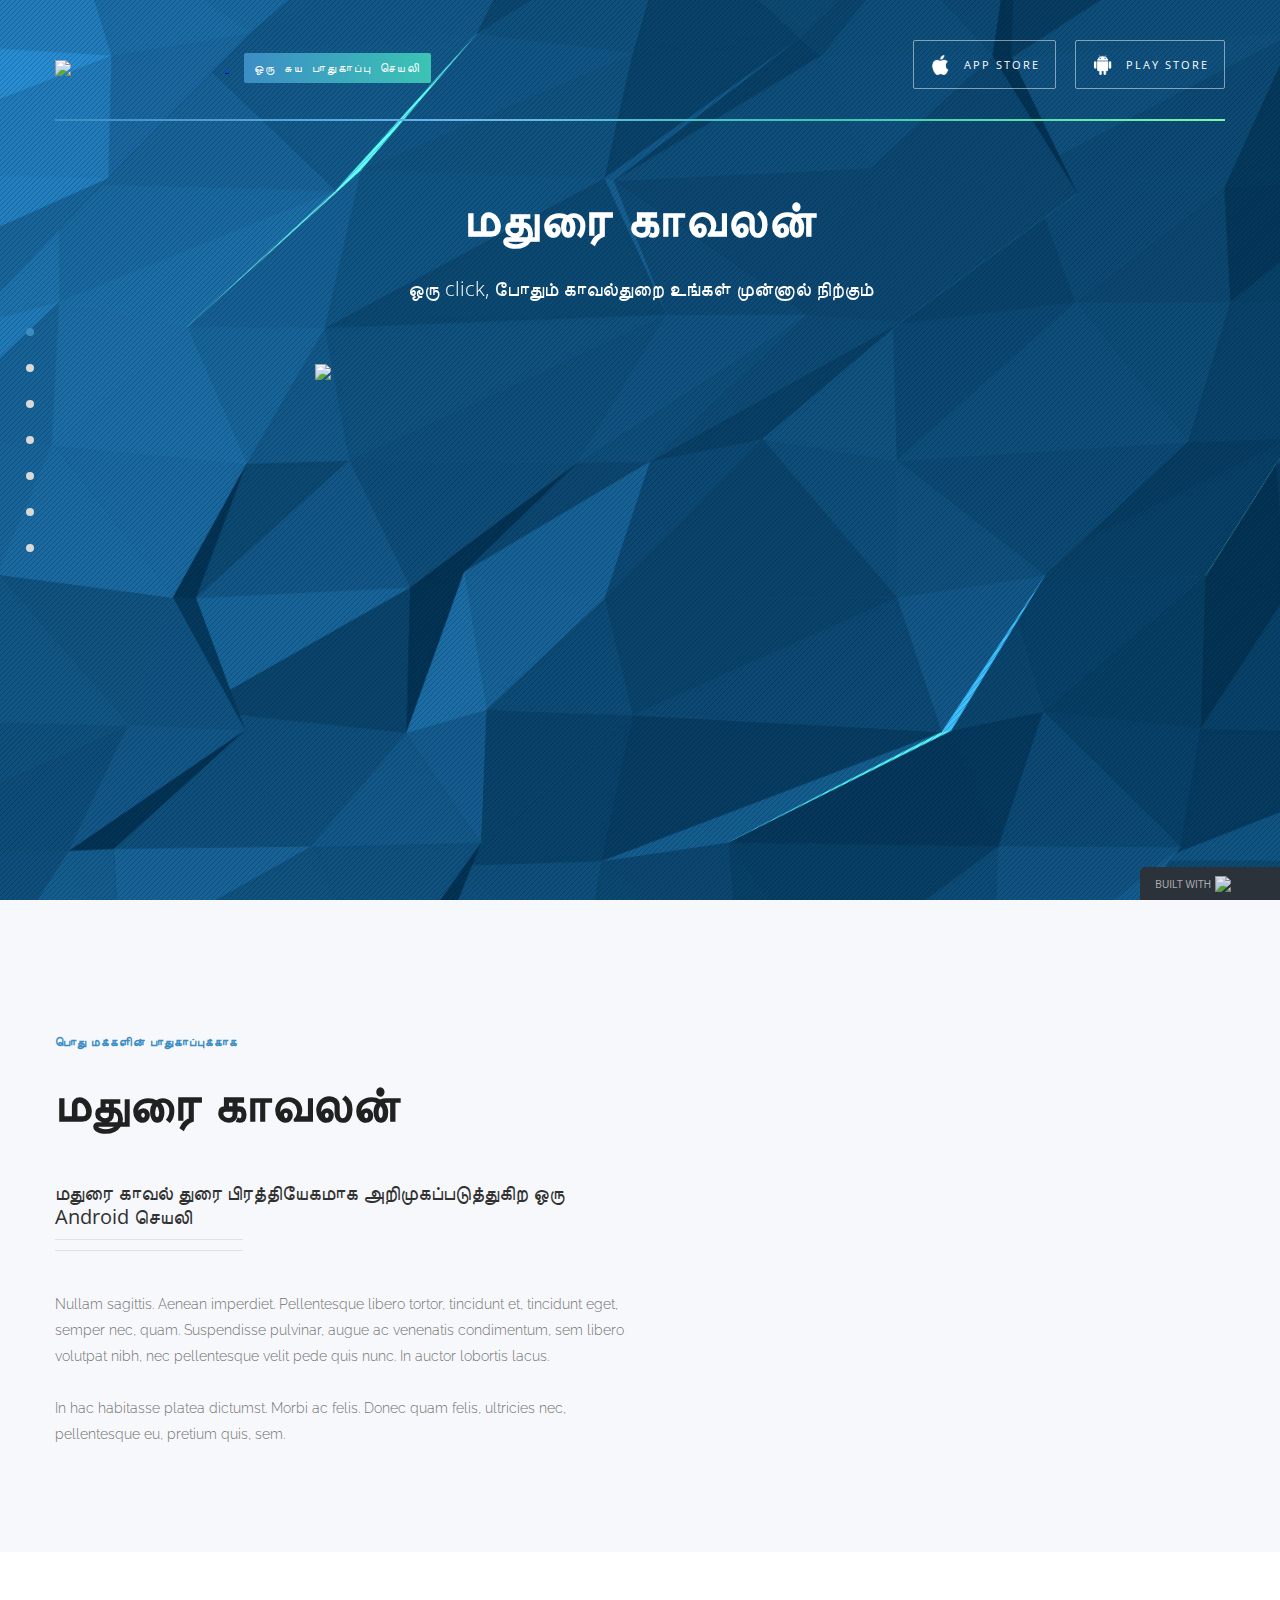
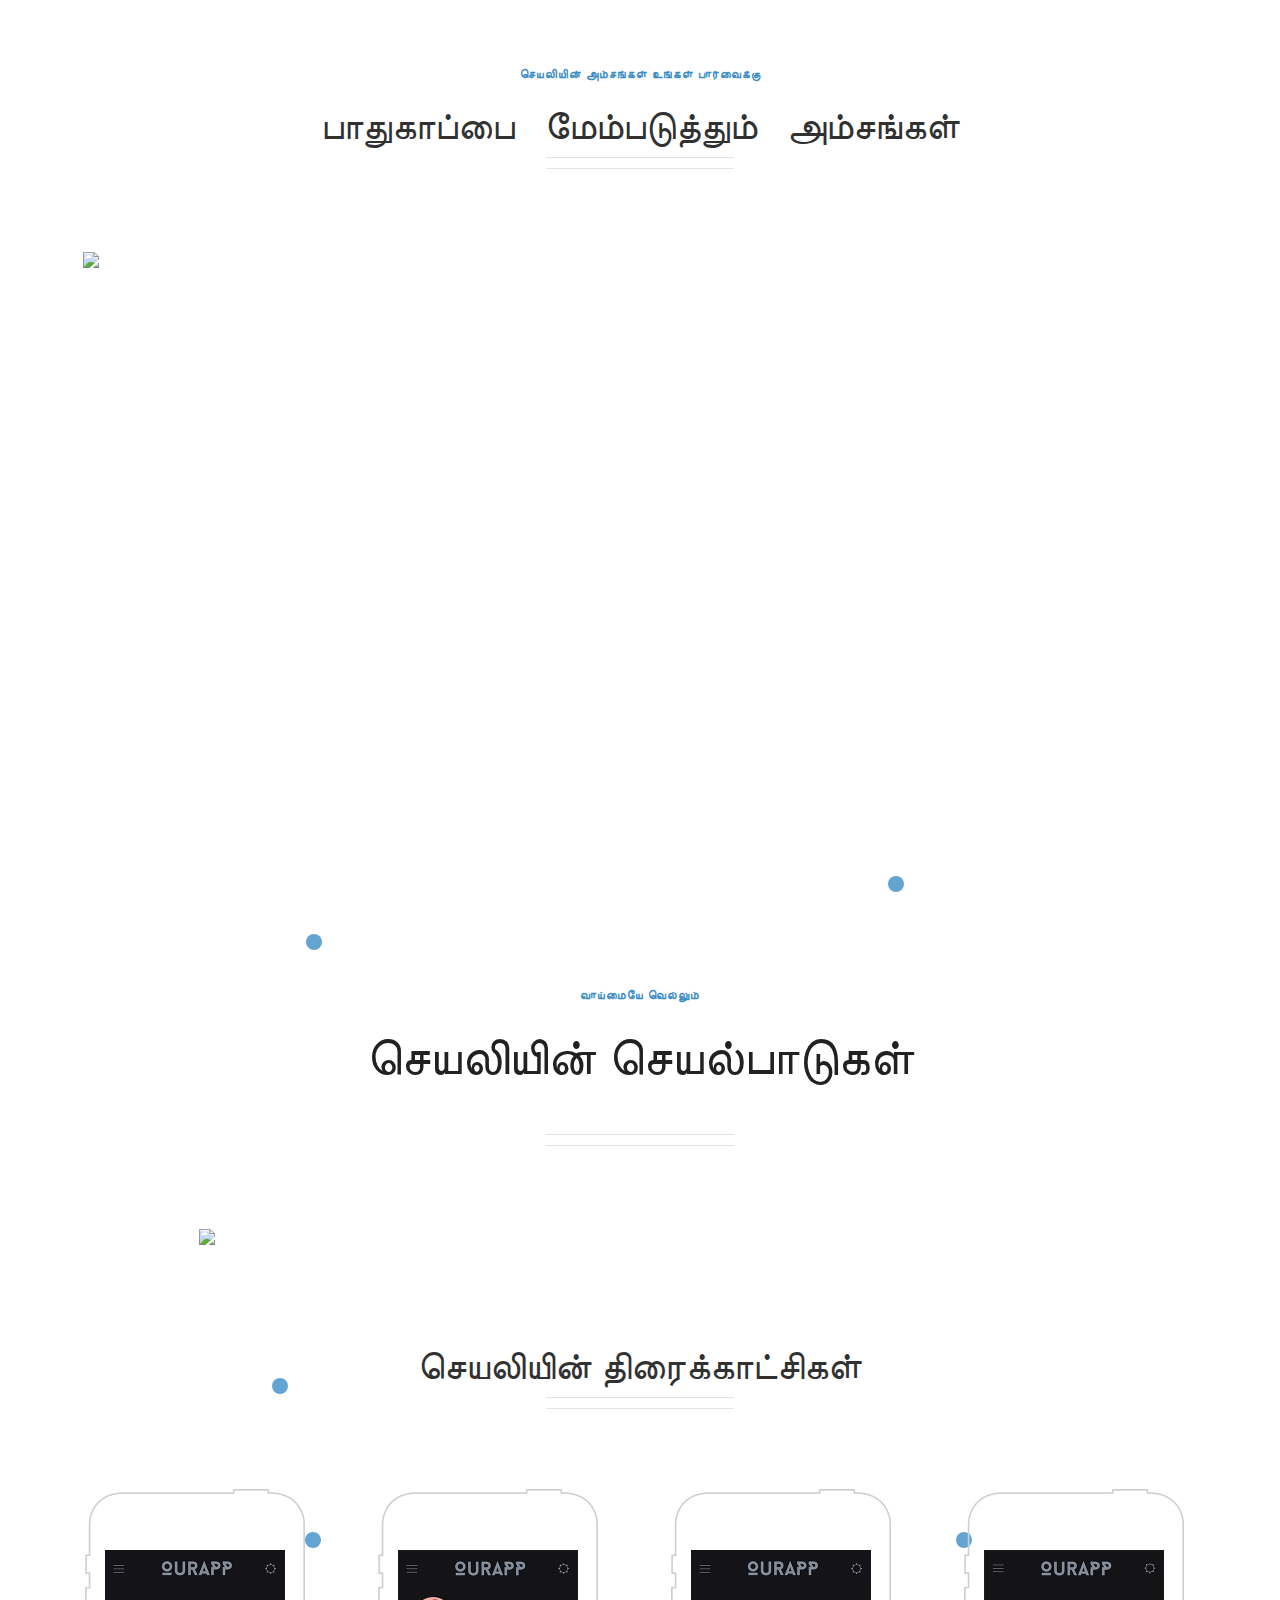
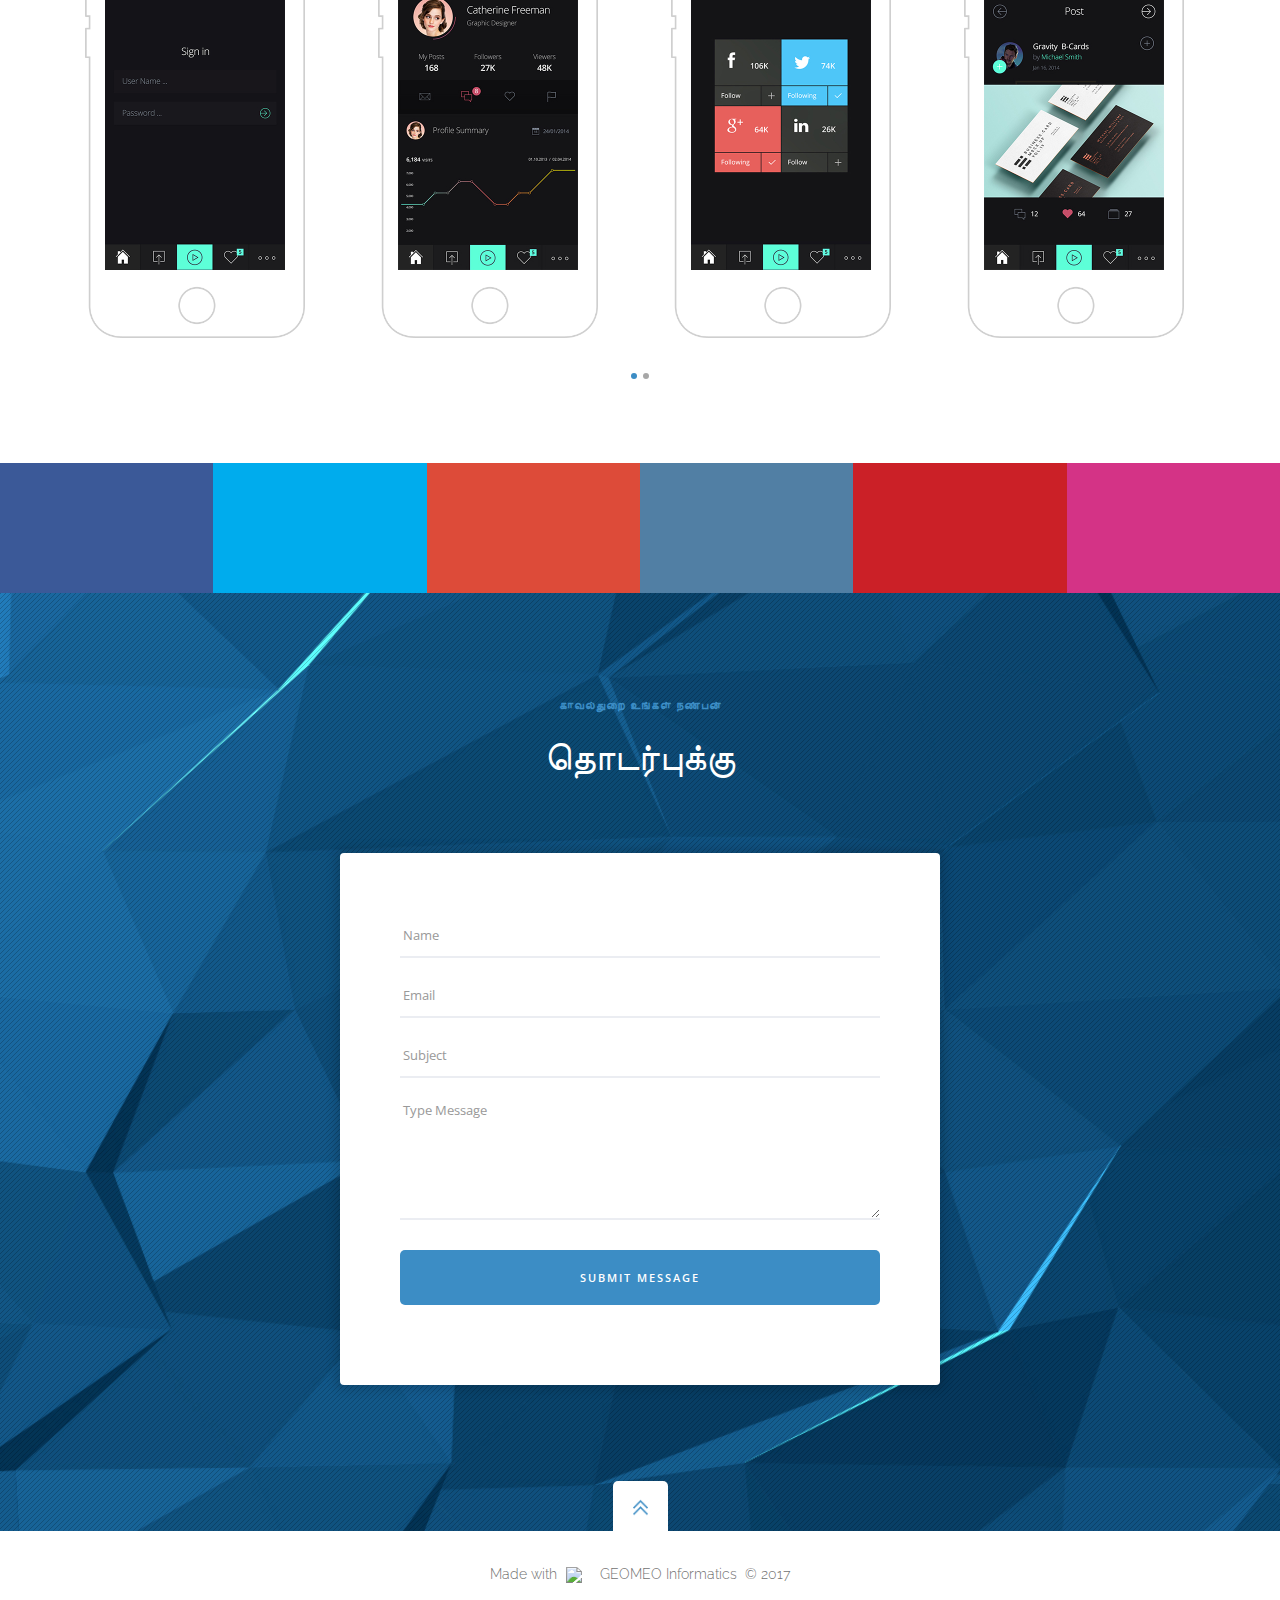
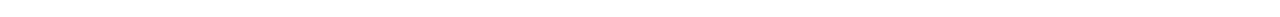
==== ourapp-template.webflow.io/index.html @ 76084840 "first commit from madurai kavalan" ====
<!DOCTYPE html><!-- This site was created in Webflow. http://www.webflow.com--><!-- Last Published: Sun Sep 11 2016 12:50:56 GMT+0000 (UTC) -->
<html data-wf-domain="ourapp-template.webflow.io" data-wf-page="5432b1b70282e4a60a036922" data-wf-site="5432b1b70282e4a60a036921">
   <!-- Mirrored from ourapp-template.webflow.io/ by HTTrack Website Copier/3.x [XR&CO'2014], Thu, 30 Nov 2017 06:37:43 GMT -->
   <head>
      <meta charset="utf-8">
      <title>Madurai Kavalan</title>
      <meta content="A revolutionary application which tracks user’s location and sends the details to control room of police department in any case of mis-happenings. This application allows to make SOS calls, file e-complaint, update traffic status and any mis-happenings around their environment." name="description">
      <meta content="width=device-width, initial-scale=1" name="viewport">
      <meta content="Webflow" name="generator">
      <link href="../daks2k3a4ib2z.cloudfront.net/5432b1b70282e4a60a036921/css/ourapp-template.webflow.650db567e.css" rel="stylesheet" type="text/css">
      <script src="../ajax.googleapis.com/ajax/libs/webfont/1.4.7/webfont.js"></script><script type="text/javascript">WebFont.load({
         google: {
           families: ["Open Sans:300,300italic,400,400italic,600,600italic,700,700italic,800,800italic","Lekton:regular,italic,700","Raleway:100,200,300,regular,500,600,700,800,900","Just Another Hand:regular"]
         }
         });
      </script><script src="../daks2k3a4ib2z.cloudfront.net/0globals/modernizr-2.7.1.js" type="text/javascript"></script>
      <link href="../daks2k3a4ib2z.cloudfront.net/5432b1b70282e4a60a036921/5434600b7f1a6b4d7613e5f1_fav.png" rel="shortcut icon" type="image/x-icon">
      <link href="../daks2k3a4ib2z.cloudfront.net/5432b1b70282e4a60a036921/54346012f80673470f2b62bd_ico-phone.png" rel="apple-touch-icon">
      <script type="text/javascript">var _gaq = _gaq || [];
         _gaq.push(['_setAccount', 'UA-53838527-12'], ['_trackPageview']);
         (function() {
           var ga = document.createElement('script');
           ga.src = ('https:' == document.location.protocol ? 'https://ssl' : 'http://www') + '.google-analytics.com/ga.js';
           var s = document.getElementsByTagName('script')[0]; s.parentNode.insertBefore(ga, s);
         })();
      </script>
      <style type="text/css">
         @media screen and (min-width: 1200px) {
         .w-container {
         max-width: 1170px;
         }
         }
      </style>
      <style>
         .w-slider-nav-invert>div.w-active {
         background-color: #3c8dc5; !important
         }
      </style>
   </head>
   <body>
      <div class="loading">
         <div class="loading-gif">
            <img class="gif" src="../uploads.webflow.com/5432b1b70282e4a60a036921/544683e4e62142a84d264028_loader.gif" width="60">
            <img data-ix="from-bottom-load" sizes="100vw" src="../uploads.webflow.com/5432b1b70282e4a60a036921/54406b2552e2fb242e4e641f_logo-3.png" srcset="http://uploads.webflow.com/5432b1b70282e4a60a036921/54406b2552e2fb242e4e641f_logo-3-p-500x120.png 500w, http://uploads.webflow.com/5432b1b70282e4a60a036921/54406b2552e2fb242e4e641f_logo-3.png 742w" width="150">
         </div>
      </div>
      <div class="navbar-mobile w-hidden-main w-nav" data-animation="default" data-collapse="medium" data-contain="1" data-duration="400">
         <div class="w-container">
            <a class="brand-logo w-nav-brand" href="#">
            <img sizes="(max-width: 479px) 95vw, (max-width: 991px) 140px, 100vw" src="../uploads.webflow.com/5432b1b70282e4a60a036921/54406b2552e2fb242e4e641f_logo-3.png" srcset="http://uploads.webflow.com/5432b1b70282e4a60a036921/54406b2552e2fb242e4e641f_logo-3-p-500x120.png 500w, http://uploads.webflow.com/5432b1b70282e4a60a036921/54406b2552e2fb242e4e641f_logo-3.png 742w" width="140">
            </a>
            <nav class="nav-menu w-nav-menu" role="navigation">
               <a class="nav-link w-nav-link" href="#home">Home</a>
               <a class="nav-link w-nav-link" href="#features">Features</a>
               <a class="nav-link w-nav-link" href="#about">About</a>
               <a class="nav-link w-nav-link" href="#service">Services</a>
               <a class="nav-link w-nav-link" href="#screenshot">Screenshots</a>
               <a class="nav-link w-nav-link" href="#contact">Contact</a>
            </nav>
            <div class="hamburger w-nav-button">
               <div class="w-icon-nav-menu">
               </div>
            </div>
         </div>
      </div>
      <header class="banner" id="home">
         <div class="top-wrapper w-hidden-medium w-hidden-small w-hidden-tiny">
            <div class="container-brand w-container w-hidden-medium w-hidden-small w-hidden-tiny">
               <div class="w-row">
                  <div class="w-col w-col-7 w-hidden-medium w-hidden-small w-hidden-tiny">
                     <a class="brand-logo w-inline-block" href="#">
                        <img sizes="(max-width: 991px) 100vw, 170px" src="../uploads.webflow.com/5432b1b70282e4a60a036921/54340478f80673470f2b5a8d_logo.png" srcset="http://uploads.webflow.com/5432b1b70282e4a60a036921/54340478f80673470f2b5a8d_logo-p-500x120.png 500w, http://uploads.webflow.com/5432b1b70282e4a60a036921/54340478f80673470f2b5a8d_logo.png 742w" width="170">
                        <div class="logo-subtex">ஒரு சுய பாதுகாப்பு செயலி</div>
                     </a>
                  </div>
                  <div class="col-left w-col w-col-5">
                     <a class="btn-ico w-inline-block" href="#">
                        <div class="btn-img"><img src="../uploads.webflow.com/5432b1b70282e4a60a036921/5432c2740282e4a60a036aef_ico1.png" width="23">
                        </div>
                        <div class="btn-text">App store</div>
                     </a>
                     <a class="btn-ico w-inline-block" href="#">
                        <div class="btn-img"><img src="../uploads.webflow.com/5432b1b70282e4a60a036921/5432c34b50bc361265fc3bf9_ico2.png" width="23">
                        </div>
                        <div class="btn-text">play store
                        </div>
                     </a>
                  </div>
               </div>
               <div class="gradient-divider"></div>
            </div>
         </div>
         <div class="banner-container w-container" data-ix="fade-on-scroll">
            <div class="text-wrapper">
               <h1 class="bann white" data-ix="from-left-on-load"><strong>மதுரை காவலன்</strong></h1>
               <h4 class="white" data-ix="from-left-on-load">ஒரு click, போதும் காவல்துறை உங்கள் முன்னால் நிற்கும்</h4>
               <br>
            </div>
            <div class="iphone-ipad" data-ix="up-down"><img sizes="(max-width: 479px) 300px, (max-width: 767px) 500px, (max-width: 991px) 550px, 650px" src="../uploads.webflow.com/5432b1b70282e4a60a036921/5447bebfc16f2af2595d22ff_slider-phone.png" srcset="http://uploads.webflow.com/5432b1b70282e4a60a036921/5447bebfc16f2af2595d22ff_slider-phone-p-500x318.png 500w, http://uploads.webflow.com/5432b1b70282e4a60a036921/5447bebfc16f2af2595d22ff_slider-phone-p-800x508.png 800w, http://uploads.webflow.com/5432b1b70282e4a60a036921/5447bebfc16f2af2595d22ff_slider-phone-p-1080x686.png 1080w, http://uploads.webflow.com/5432b1b70282e4a60a036921/5447bebfc16f2af2595d22ff_slider-phone.png 1300w" width="650"></div>
         </div>

         <nav class="dots-wrapper w-hidden-medium w-hidden-small w-hidden-tiny">
            <div class="w-clearfix" data-ix="show-navigation-text">
               <a class="dots w-inline-block" href="#home"></a>
               <div class="nav-text" data-ix="move-right-on-load">Home</div>
            </div>
            <div class="w-clearfix" data-ix="show-navigation-text">
               <a class="dots w-inline-block" href="#about"></a>
               <div class="nav-text" data-ix="move-right-on-load">About</div>
            </div>
            <div class="w-clearfix" data-ix="show-navigation-text">
               <a class="dots w-inline-block" href="#features"></a>
               <div class="nav-text" data-ix="move-right-on-load">Features</div>
            </div>
            <div class="w-clearfix" data-ix="show-navigation-text">
               <a class="dots w-inline-block" href="#describe"></a>
               <div class="nav-text" data-ix="move-right-on-load">Describe</div>
            </div>
            <div class="w-clearfix" data-ix="show-navigation-text">
               <a class="dots w-inline-block" href="#service"></a>
               <div class="nav-text" data-ix="move-right-on-load">Services</div>
            </div>
            <div class="w-clearfix" data-ix="show-navigation-text">
               <a class="dots w-inline-block" href="#screenshot"></a>
               <div class="nav-text" data-ix="move-right-on-load">Screenshots</div>
            </div>
            <div class="w-clearfix" data-ix="show-navigation-text">
               <a class="dots w-inline-block" href="#contact"></a>
               <div class="nav-text" data-ix="move-right-on-load">Contact</div>
            </div>
         </nav>
      </header>
      <!-- <section class="logo-section">
         <div class="center w-container"><a class="logo-client w-inline-block" href="#"><img src="../uploads.webflow.com/5432b1b70282e4a60a036921/5432d87750bc361265fc3e19_apps.png"></a><a class="logo-client w-inline-block" href="#"><img src="../uploads.webflow.com/5432b1b70282e4a60a036921/5432d9080282e4a60a036cc9_barq.png"></a><a class="logo-client w-inline-block" href="#"><img src="../uploads.webflow.com/5432b1b70282e4a60a036921/5432d80d50bc361265fc3e12_tex.png"></a><a class="logo-client w-inline-block" href="#"><img src="../uploads.webflow.com/5432b1b70282e4a60a036921/5432d92250bc361265fc3e27_smack.png"></a><a class="logo-client w-inline-block" href="#"><img src="../uploads.webflow.com/5432b1b70282e4a60a036921/5432d95e50bc361265fc3e2a_buddy.png"></a></div>
      </section> -->
      <div class="about-section" id="about">
         <div class="w-container">
            <div class="w-row">
               <div class="col-space w-col w-col-6 w-col-stack">
                  <h4 class="small-tittle">பொது மக்களின் பாதுகாப்புக்காக</h4>
                  <h1>
                     <strong>மதுரை காவலன்</strong>
                  </h1>
                  <h4>மதுரை காவல் துரை பிரத்தியேகமாக அறிமுகப்படுத்துகிற ஒரு Android செயலி</h4>
                  <div class="divider-darker divider-left gray-divider"></div>
                  <div class="divider-darker divider-left gray-divider"></div>
                  <p class="p-describe">Nullam sagittis. Aenean imperdiet. Pellentesque libero tortor, tincidunt et, tincidunt eget,
                    semper nec, quam. Suspendisse pulvinar, augue ac venenatis condimentum, sem libero volutpat nibh, nec pellentesque
                    velit pede quis nunc. In auctor lobortis lacus.<br><br>In hac habitasse platea dictumst. Morbi ac felis. Donec quam felis,
                     ultricies nec, pellentesque eu, pretium quis, sem.
                  </p>
               </div>
               <figure class="col-about w-col w-col-6 w-col-stack">
                  <div data-ix="from-left-iphone"><img sizes="(max-width: 479px) 95vw, 450px" src="../uploads.webflow.com/5432b1b70282e4a60a036921/5445a9ea7fa3dfa65588c23b_iphone-right.png" srcset="http://uploads.webflow.com/5432b1b70282e4a60a036921/5445a9ea7fa3dfa65588c23b_iphone-right-p-500x679.png 500w, http://uploads.webflow.com/5432b1b70282e4a60a036921/5445a9ea7fa3dfa65588c23b_iphone-right-p-800x1086.png 800w, http://uploads.webflow.com/5432b1b70282e4a60a036921/5445a9ea7fa3dfa65588c23b_iphone-right-p-1080x1466.png 1080w, http://uploads.webflow.com/5432b1b70282e4a60a036921/5445a9ea7fa3dfa65588c23b_iphone-right.png 1105w" width="450"></div>
               </figure>
            </div>
         </div>
      </div>
      <section class="features-section" id="features">
         <div class="w-container">
            <div class="tittle-wrapper">
               <h4 class="small-tittle">செயலியின் அம்சங்கள் உங்கள் பார்வைக்கு</h4>
               <h2>பாதுகாப்பை &nbsp; மேம்படுத்தும் &nbsp; அம்சங்கள்</h2>
               <div class="gray-divider"></div>
               <div class="gray-divider"></div>
            </div>
            <div class="row w-row">
               <div class="center-column w-col w-col-4 w-col-stack"><img sizes="(max-width: 479px) 93vw, (max-width: 991px) 320px, 299.984375px" src="../uploads.webflow.com/5432b1b70282e4a60a036921/5434051b4ec0fc480f5a98f9_phone.png" srcset="http://uploads.webflow.com/5432b1b70282e4a60a036921/5434051b4ec0fc480f5a98f9_phone-p-500x918.png 500w, http://uploads.webflow.com/5432b1b70282e4a60a036921/5434051b4ec0fc480f5a98f9_phone-p-800x1469.png 800w, http://uploads.webflow.com/5432b1b70282e4a60a036921/5434051b4ec0fc480f5a98f9_phone-p-1080x1983.png 1080w, http://uploads.webflow.com/5432b1b70282e4a60a036921/5434051b4ec0fc480f5a98f9_phone.png 1457w" width="320"></div>
               <div class="left-column w-col w-col-4 w-col-stack">
                  <article class="features-wrapper w-clearfix" data-ix="from-left">
                     <div class="features-ico"><img src="../uploads.webflow.com/5432b1b70282e4a60a036921/5446e385f3712f7954f33445_ico4.png" width="22"></div>
                     <div class="features-text">
                        <h5>பூட்டிய வீடு கண்காணிப்பு</h5>
                     </div>
                     <p class="p-serv">Duis arcu tortor, suscipit eget, imperdiet nec, impe.</p>
                  </article>
                  <article class="features-wrapper w-clearfix" data-ix="from-left">
                     <div class="features-ico"><img src="../uploads.webflow.com/5432b1b70282e4a60a036921/5446e293c16f2af2595d108d_ico1.png" width="22"></div>
                     <div class="features-text">
                        <h5>அவசர அழைப்பு</h5>
                     </div>
                     <p class="p-serv">Vivamus in erat ut urna cursus estibulum. Nunc inter.</p>
                  </article>
                  <article class="features-wrapper w-clearfix" data-ix="from-left">
                     <div class="features-ico"><img src="../uploads.webflow.com/5432b1b70282e4a60a036921/5446e30ff50742f359ad1794_ico2.png" width="22"></div>
                     <div class="features-text">
                        <h5>போக்குவரத்து குறிப்புகள்</h5>
                     </div>
                     <p class="p-serv">Praesent ut ligula non mi varius sagittis, a quam.</p>
                  </article>
                  <article class="features-wrapper w-clearfix" data-ix="from-left">
                     <div class="features-ico"><img src="../uploads.webflow.com/5432b1b70282e4a60a036921/5446e3bfc16f2af2595d1096_ico5.png" width="22"></div>
                     <div class="features-text">
                        <h5>முக்கிய நிகழ்வுகளின் குறிப்பு</h5>
                     </div>
                     <p class="p-serv">Lorem ipsum dolor sit amet, consectetur adipiscing.</p>
                  </article>
               </div>
               <div class="right-column w-col w-col-4 w-col-stack">
                  <article class="features-wrapper w-clearfix" data-ix="from-right">
                     <div class="features-ico"><img src="../uploads.webflow.com/5432b1b70282e4a60a036921/5446e33df50742f359ad1795_ico3.png" width="22"></div>
                     <div class="features-text">
                        <h5>புகார் பெட்டி</h5>
                     </div>
                     <p class="p-serv">Integer tincidunt. In enim justo, rhoncus ut, imperdiet.</p>
                  </article>
                  <article class="features-wrapper w-clearfix" data-ix="from-right">
                     <div class="features-ico"><img src="../uploads.webflow.com/5432b1b70282e4a60a036921/5446e408f3712f7954f3344a_ico6.png" width="22"></div>
                     <div class="features-text">
                        <h5>காவல் நிலையங்களின் விவரம்</h5>
                     </div>
                     <p class="p-serv">Curabitur vestibulum aliquam leo. Aenean ut eros.</p>
                  </article>
                  <article class="features-wrapper w-clearfix" data-ix="from-right">
                     <div class="features-ico"><img src="../uploads.webflow.com/5432b1b70282e4a60a036921/5446e432c16f2af2595d109d_ico7.png" width="22"></div>
                     <div class="features-text">
                        <h5>காவல் அதிகாரியின் விவரம்</h5>
                     </div>
                     <p class="p-serv">Vonsectetuer hendrerit lacus. Fusce fermentum.</p>
                  </article>
                  <article class="features-wrapper w-clearfix" data-ix="from-right">
                     <div class="features-ico"><img src="../uploads.webflow.com/5432b1b70282e4a60a036921/5446e46ec16f2af2595d109e_ico8.png" width="22"></div>
                     <div class="features-text">
                        <h5>தொடர்பு படிவம்</h5>
                     </div>
                     <p class="p-serv">Donec quam felis, ultricies nec, pellentesque.</p>
                  </article>
               </div>
            </div>
         </div>
      </section>

      <section class="descbribe-section" id="describe">
         <div class="w-container">
            <div class="tittle-wrapper">
               <h4 class="small-tittle">வாய்மையே வெல்லும்</h4>
               <h1>செயலியின் செயல்பாடுகள்</h1>
               <div class="gray-divider"></div>
               <div class="gray-divider"></div>
            </div>
            <div class="describe-wapper">
               <div class="pulse-two pulse-wrapper w-hidden-small w-hidden-tiny" data-ix="show-describe-text">
                  <div class="describe-text" data-ix="0-on-load">side menu</div>
                  <div class="pulse-outer" data-ix="outer-pulser"></div>
                  <div class="pulse-inner"></div>
               </div>
               <div class="pulse-three pulse-wrapper w-hidden-small w-hidden-tiny" data-ix="show-describe-text">
                  <div class="describe-text" data-ix="0-on-load">Emergency call service</div>
                  <div class="pulse-outer" data-ix="outer-pulser"></div>
                  <div class="pulse-inner"></div>
               </div>
               <div class="pulse-four pulse-wrapper w-hidden-small w-hidden-tiny" data-ix="show-describe-text">
                  <div class="describe-text" data-ix="0-on-load">E-Compliant portal</div>
                  <div class="pulse-outer" data-ix="outer-pulser"></div>
                  <div class="pulse-inner"></div>
               </div>
               <div class="pulse-five pulse-wrapper w-hidden-small w-hidden-tiny" data-ix="show-describe-text">
                  <div class="describe-text" data-ix="0-on-load">road safety rules and tips</div>
                  <div class="pulse-outer" data-ix="outer-pulser"></div>
                  <div class="pulse-inner"></div>
               </div>
               <div class="pulse-one pulse-wrapper w-hidden-small w-hidden-tiny" data-ix="show-describe-text">
                  <div class="describe-text" data-ix="0-on-load">police station details</div>
                  <div class="pulse-outer" data-ix="outer-pulser"></div>
                  <div class="pulse-inner"></div>
               </div>
               <div class="play-video">
                  <a class="w-inline-block w-lightbox" href="#">
                     <img src="../uploads.webflow.com/5432b1b70282e4a60a036921/543427498c42174c76dcdf35_play-ico.png" width="70"><script class="w-json" type="application/json">{ "items": [{
                        "type": "video",
                        "thumbnailUrl": "https://i.embed.ly/1/image?url=http%3A%2F%2Fi.vimeocdn.com%2Fvideo%2F451822841_1280.jpg&key=866738f8f18b4394a18e371517a66ae0",
                        "width": 1280,
                        "height": 720,
                        "html": "<iframe class=\"embedly-embed\" src=\"https://cdn.embedly.com/widgets/media.html?src=https%3A%2F%2Fplayer.vimeo.com%2Fvideo%2F76680353%3Fautoplay%3D1&url=http%3A%2F%2Fvimeo.com%2F76680353&image=http%3A%2F%2Fi.vimeocdn.com%2Fvideo%2F451822841_1280.jpg&key=c4e54deccf4d4ec997a64902e9a30300&autoplay=1&type=text%2Fhtml&schema=vimeo\" width=\"1280\" height=\"720\" scrolling=\"no\" frameborder=\"0\" allowfullscreen></iframe>"
                        }] }
                     </script>
                  </a>
               </div>
               <img sizes="(max-width: 767px) 96vw, (max-width: 991px) 728px, 883px" src="../uploads.webflow.com/5432b1b70282e4a60a036921/543424b17f1a6b4d7613e321_ipad2.png" srcset="http://uploads.webflow.com/5432b1b70282e4a60a036921/543424b17f1a6b4d7613e321_ipad2-p-500x594.png 500w, http://uploads.webflow.com/5432b1b70282e4a60a036921/543424b17f1a6b4d7613e321_ipad2-p-800x951.png 800w, http://uploads.webflow.com/5432b1b70282e4a60a036921/543424b17f1a6b4d7613e321_ipad2-p-1080x1284.png 1080w, http://uploads.webflow.com/5432b1b70282e4a60a036921/543424b17f1a6b4d7613e321_ipad2-p-1600x1901.png 1600w, http://uploads.webflow.com/5432b1b70282e4a60a036921/543424b17f1a6b4d7613e321_ipad2.png 1766w" width="883">
            </div>
         </div>
      </section>
      <!-- <section class="service-section" id="service">
         <div class="serv-conatiner w-container">
            <div class="tittle-wrapper">
               <h1>Creativity for everyone.</h1>
            </div>
            <div class="row w-row">
               <div class="col-space column-services w-col w-col-4">
                  <div class="serv-wrapper" data-ix="from-bottom">
                     <div class="div-services"><img src="../uploads.webflow.com/5432b1b70282e4a60a036921/54332af7baeba6bc0c000d7e_iPhone%20in.gif" width="180"></div>
                     <div class="service-tittle">
                        <h4 data-ix="h-from-bottom">Cross-Browser</h4>
                        <p class="p-serv" data-ix="p-from-bottom">Lorem ipsum dolor sit amet, consectetur adipiscing elit. Suspendisse varius enim in eros elementum tristique.&nbsp;</p>
                     </div>
                  </div>
               </div>
               <div class="col-space column-services w-col w-col-4">
                  <div class="serv-wrapper" data-ix="from-bottom-2">
                     <div class="div-services"><img src="../uploads.webflow.com/5432b1b70282e4a60a036921/5436af5cac85f9230c2910d9_gift%20in.gif" width="180"></div>
                     <div class="service-tittle">
                        <h4 data-ix="h-from-bottom">Amazing Features</h4>
                        <p class="p-serv" data-ix="p-from-bottom">Lorem ipsum dolor sit amet, consectetur adipiscing elit. Suspendisse varius enim in eros elementum tristique.&nbsp;</p>
                     </div>
                  </div>
               </div>
               <div class="column-services w-col w-col-4">
                  <div class="serv-wrapper" data-ix="from-bottom-3">
                     <div class="div-services"><img src="../uploads.webflow.com/5432b1b70282e4a60a036921/5436af9c61e250240cd173f9_credit%20card%20in.gif" width="180"></div>
                     <div class="service-tittle">
                        <h4 data-ix="h-from-bottom">Easy Payment</h4>
                        <p class="p-serv" data-ix="p-from-bottom">Lorem ipsum dolor sit amet, consectetur adipiscing elit. Suspendisse varius enim in eros elementum tristique.&nbsp;</p>
                     </div>
                  </div>
               </div>
            </div>
            <div class="seperator-divider">
               <div class="gray-divider"></div>
               <div class="gray-divider"></div>
            </div>
            <div class="phone-wrapper" data-ix="from-bottom"><img sizes="(max-width: 767px) 100vw, (max-width: 991px) 728px, 940px" src="../uploads.webflow.com/5432b1b70282e4a60a036921/5436ccf1267f6c5d24dcf752_iall-1.png" srcset="http://uploads.webflow.com/5432b1b70282e4a60a036921/5436ccf1267f6c5d24dcf752_iall-1-p-500x341.png 500w, http://uploads.webflow.com/5432b1b70282e4a60a036921/5436ccf1267f6c5d24dcf752_iall-1-p-800x546.png 800w, http://uploads.webflow.com/5432b1b70282e4a60a036921/5436ccf1267f6c5d24dcf752_iall-1-p-1080x736.png 1080w, http://uploads.webflow.com/5432b1b70282e4a60a036921/5436ccf1267f6c5d24dcf752_iall-1-p-1600x1091.png 1600w, http://uploads.webflow.com/5432b1b70282e4a60a036921/5436ccf1267f6c5d24dcf752_iall-1.png 1958w" width="979"></div>

          </div>
      </section> -->
      <section class="screenshots-section" id="screenshot">
         <div class="w-container">
            <div class="tittle-wrapper">
               <h2>செயலியின் திரைக்காட்சிகள்</h2>
               <div class="gray-divider"></div>
               <div class="gray-divider"></div>
            </div>
            <div class="screen-carosuel">
               <div class="carousel-slider w-slider" data-animation="cross" data-autoplay="1" data-delay="4000" data-duration="500" data-infinite="1">
                  <div class="w-slider-mask">
                     <div class="w-slide">
                        <div class="screen-wrapper">
                           <div class="photo-wrapper">
                              <a class="w-inline-block w-lightbox" href="#">
                                 <img src="../uploads.webflow.com/5432b1b70282e4a60a036921/54381a80b554f2e70fc83c39_screen1.jpg" width="180"><script class="w-json" type="application/json">{ "group": "Screenshot", "items": [{
                                    "type": "image",
                                    "url": "https://daks2k3a4ib2z.cloudfront.net/5432b1b70282e4a60a036921/54381a80b554f2e70fc83c39_screen1.jpg",
                                    "width": 360,
                                    "height": 640
                                    }] }
                                 </script>
                              </a>
                           </div>
                           <img src="../uploads.webflow.com/5432b1b70282e4a60a036921/54381477b554f2e70fc83bd8_line.png" width="220">
                        </div>
                        <div class="screen-wrapper">
                           <div class="photo-wrapper">
                              <a class="w-inline-block w-lightbox" href="#">
                                 <img src="../uploads.webflow.com/5432b1b70282e4a60a036921/54381a8eb554f2e70fc83c3a_screen2.jpg" width="180"><script class="w-json" type="application/json">{ "group": "Screenshot", "items": [{
                                    "type": "image",
                                    "url": "https://daks2k3a4ib2z.cloudfront.net/5432b1b70282e4a60a036921/54381a8eb554f2e70fc83c3a_screen2.jpg",
                                    "width": 360,
                                    "height": 640
                                    }] }
                                 </script>
                              </a>
                           </div>
                           <img src="../uploads.webflow.com/5432b1b70282e4a60a036921/54381477b554f2e70fc83bd8_line.png" width="220">
                        </div>
                        <div class="screen-wrapper">
                           <div class="photo-wrapper">
                              <a class="w-inline-block w-lightbox" href="#">
                                 <img src="../uploads.webflow.com/5432b1b70282e4a60a036921/54382652d79784a5297e3f6b_screen3.jpg" width="180"><script class="w-json" type="application/json">{ "group": "Screenshot", "items": [{
                                    "type": "image",
                                    "url": "https://daks2k3a4ib2z.cloudfront.net/5432b1b70282e4a60a036921/54381aacb554f2e70fc83c3f_screen3.jpg",
                                    "width": 360,
                                    "height": 640
                                    }] }
                                 </script>
                              </a>
                           </div>
                           <img src="../uploads.webflow.com/5432b1b70282e4a60a036921/54381477b554f2e70fc83bd8_line.png" width="220">
                        </div>
                        <div class="screen-wrapper">
                           <div class="photo-wrapper">
                              <a class="w-inline-block w-lightbox" href="#">
                                 <img src="../uploads.webflow.com/5432b1b70282e4a60a036921/54381ab4a869fda429f69ebb_screem4.jpg" width="180"><script class="w-json" type="application/json">{ "group": "Screenshot", "items": [{
                                    "type": "image",
                                    "url": "https://daks2k3a4ib2z.cloudfront.net/5432b1b70282e4a60a036921/54381ab4a869fda429f69ebb_screem4.jpg",
                                    "width": 360,
                                    "height": 640
                                    }] }
                                 </script>
                              </a>
                           </div>
                           <img src="../uploads.webflow.com/5432b1b70282e4a60a036921/54381477b554f2e70fc83bd8_line.png" width="220">
                        </div>
                     </div>
                     <div class="w-slide">
                        <div class="screen-wrapper">
                           <div class="photo-wrapper">
                              <a class="w-inline-block w-lightbox" href="#">
                                 <img src="../uploads.webflow.com/5432b1b70282e4a60a036921/54381a8eb554f2e70fc83c3a_screen2.jpg" width="180"><script class="w-json" type="application/json">{ "group": "Screenshot", "items": [{
                                    "type": "image",
                                    "url": "https://daks2k3a4ib2z.cloudfront.net/5432b1b70282e4a60a036921/54381a8eb554f2e70fc83c3a_screen2.jpg",
                                    "width": 360,
                                    "height": 640
                                    }] }
                                 </script>
                              </a>
                           </div>
                           <img src="../uploads.webflow.com/5432b1b70282e4a60a036921/54381477b554f2e70fc83bd8_line.png" width="220">
                        </div>
                        <div class="screen-wrapper">
                           <div class="photo-wrapper">
                              <a class="w-inline-block w-lightbox" href="#">
                                 <img src="../uploads.webflow.com/5432b1b70282e4a60a036921/54382652d79784a5297e3f6b_screen3.jpg" width="180"><script class="w-json" type="application/json">{ "group": "Screenshot", "items": [{
                                    "type": "image",
                                    "url": "https://daks2k3a4ib2z.cloudfront.net/5432b1b70282e4a60a036921/5438162ab554f2e70fc83beb_provescreen.jpg",
                                    "width": 360,
                                    "height": 640
                                    }] }
                                 </script>
                              </a>
                           </div>
                           <img src="../uploads.webflow.com/5432b1b70282e4a60a036921/54381477b554f2e70fc83bd8_line.png" width="220">
                        </div>
                        <div class="screen-wrapper">
                           <div class="photo-wrapper">
                              <a class="w-inline-block w-lightbox" href="#">
                                 <img src="../uploads.webflow.com/5432b1b70282e4a60a036921/54381a80b554f2e70fc83c39_screen1.jpg" width="180"><script class="w-json" type="application/json">{ "group": "Screenshot", "items": [{
                                    "type": "image",
                                    "url": "https://daks2k3a4ib2z.cloudfront.net/5432b1b70282e4a60a036921/54381a80b554f2e70fc83c39_screen1.jpg",
                                    "width": 360,
                                    "height": 640
                                    }] }
                                 </script>
                              </a>
                           </div>
                           <img src="../uploads.webflow.com/5432b1b70282e4a60a036921/54381477b554f2e70fc83bd8_line.png" width="220">
                        </div>
                        <div class="screen-wrapper">
                           <div class="photo-wrapper">
                              <a class="w-inline-block w-lightbox" href="#">
                                 <img src="../uploads.webflow.com/5432b1b70282e4a60a036921/54381ab4a869fda429f69ebb_screem4.jpg" width="180"><script class="w-json" type="application/json">{ "group": "Screenshot", "items": [{
                                    "type": "image",
                                    "url": "https://daks2k3a4ib2z.cloudfront.net/5432b1b70282e4a60a036921/54381ab4a869fda429f69ebb_screem4.jpg",
                                    "width": 360,
                                    "height": 640
                                    }] }

                                 </script>
                              </a>
                           </div>
                           <img src="../uploads.webflow.com/5432b1b70282e4a60a036921/54381477b554f2e70fc83bd8_line.png" width="220">
                        </div>
                     </div>
                  </div>
                  <div class="hide w-slider-arrow-left">
                     <div class="w-icon-slider-left"></div>
                  </div>
                  <div class="hide w-slider-arrow-right">
                     <div class="w-icon-slider-right"></div>
                  </div>
                  <div class="dots-carousel w-round w-slider-nav w-slider-nav-invert"></div>
               </div>
            </div>
         </div>
      </section>
      <!-- <section class="subscribe-section">
         <div class="w-container">
            <div class="tittle-wrapper">
               <h2 class="white">Email&nbsp;Newsletters!</h2>
            </div>
            <div class="call-to-action">
               <div class="w-form">
                  <form data-name="Email Form" id="email-form" name="email-form">
                     <input class="email-field w-input" data-name="Email" id="Email" maxlength="256" name="Email" placeholder="Your Email" required="required" type="email"><input class="notify-btn w-button" data-wait="Please wait..." type="submit" value="Notify Me!">
                     <div class="spam-text"><em>No spam promise - only latest news and prices!</em></div>
                  </form>
                  <div class="sing-succ w-form-done">
                     <p class="p-suc s">Thank you! Your submission has been received!</p>
                  </div>
                  <div class="w-form-fail">
                     <p>Oops! Something went wrong while submitting the form :(</p>
                  </div>
               </div>
            </div>
         </div>
      </section> -->

      <!-- <section class="testimonials-section">
         <div class="w-container">
            <div class="tittle-wrapper">
               <div class="ico-cricle testimonials-ico"></div>
            </div>
            <div class="testi-slider">
               <div class="testimonials-caoursel w-slider" data-animation="slide" data-autoplay="1" data-delay="4000" data-duration="500" data-easing="ease-in-quad" data-infinite="1">
                  <div class="w-slider-mask">
                     <div class="w-slide">
                        <div class="w-row">
                           <div class="col-space w-col w-col-6">
                              <blockquote class="testi-wrapper">
                                 <p data-w-id="a6050dbc-526f-957e-c99a-06eb2b73ce84">Maecenas ullamcorper, dui et placerat feugiat, eros pede varius nisi, condimentum viverra felis nunc et lorem. Aliquam lobortis. Nullam cursus lacinia erat. Vestibulum facilisis, purus nec pulvinar iaculis, ligula mi congue nunc!</p>
                                 <div data-w-id="6066311e-8a95-4e67-aabd-af4528c502fc" class="w-clearfix testi-photo">
                                    <div data-w-id="770fd16a-2348-6021-2dfe-3814c0ef4c0a" class="photo-client client_1"></div>
                                    <div data-w-id="8b271728-0eed-dbe7-2728-d4a04923cc45" class="name-wrapper">
                                       <h5 data-w-id="9d8c0911-073d-42bf-8253-7c83b8e7b7da" class="team-name">John Doe</h5>
                                       <div data-w-id="e554c9c3-ab56-5f8b-cef5-bcdda3d8e542" class="subtext-client">Co-Found of monsTer</div>
                                    </div>
                                 </div>
                              </blockquote>
                           </div>
                           <div class="w-col w-col-6">
                              <blockquote class="testi-wrapper">
                                 <p data-w-id="1f2ac336-83eb-8f0f-f62b-da39755b35db">Nulla facilisi. Donec quam felis, ultricies nec, pellentesque eu, pretium quis, sem. Aliquam lorem ante, dapibus in, viverra quis, feugiat a, tellus. Aenean leo ligula, porttitor eu, consequat vitae, eleifend ac, enim. Etiam vitae tortor.</p>
                                 <div data-w-id="e70115bf-2eaf-30b7-51f4-c5fe6dcad260" class="w-clearfix testi-photo">
                                    <div data-w-id="1cdea8ae-ded9-f870-691c-1f89867d03ee" class="photo-client client_2"></div>
                                    <div data-w-id="e0aca386-5f8f-9e67-84a3-8facb9e831be" class="name-wrapper">
                                       <h5 data-w-id="4f4d8865-92fe-0ec8-7e07-cf66df6f0189" class="team-name">Sara Wender</h5>
                                       <div data-w-id="3f1c0343-310c-8b41-172d-de38ebf7ae48" class="subtext-client">Co-Found of monsTer</div>
                                    </div>
                                 </div>
                              </blockquote>
                           </div>
                        </div>
                     </div>
                     <div class="w-slide">
                        <div class="w-row">
                           <div class="col-space w-col w-col-6">
                              <blockquote class="testi-wrapper">
                                 <p data-w-id="b1dfc087-c564-c77c-75d7-0c48e6ea5dc0">Maecenas ullamcorper, dui et placerat feugiat, eros pede varius nisi, condimentum viverra felis nunc et lorem. Aliquam lobortis. Nullam cursus lacinia erat. Vestibulum facilisis, purus nec pulvinar iaculis, ligula mi congue nunc!</p>
                                 <div data-w-id="c6995758-b915-98a8-e192-160416922b5f" class="w-clearfix testi-photo">
                                    <div data-w-id="e258e153-87d9-5c78-065b-043bee6bd7c2" class="photo-client client_3"></div>
                                    <div data-w-id="c4d0f30d-6ca0-7ec4-7f1e-dc831a688ad9" class="name-wrapper">
                                       <h5 data-w-id="eb0c00dc-1775-6616-739b-590ffd991ff7" class="team-name">Bryan Chan</h5>
                                       <div data-w-id="d47d4254-16d6-1559-bee3-98c419a43207" class="subtext-client">Co-Found of monsTer</div>
                                    </div>
                                 </div>
                              </blockquote>
                           </div>
                           <div class="w-col w-col-6">
                              <blockquote class="testi-wrapper">
                                 <p data-w-id="cf06201e-b6e3-09cf-2d87-967018a859a4">Nulla facilisi. Donec quam felis, ultricies nec, pellentesque eu, pretium quis, sem. Aliquam lorem ante, dapibus in, viverra quis, feugiat a, tellus. Aenean leo ligula, porttitor eu, consequat vitae, eleifend ac, enim. Etiam vitae tortor.</p>
                                 <div data-w-id="7fac05c8-ee3c-597b-0e76-c3bf31c6c7d7" class="w-clearfix testi-photo">
                                    <div data-w-id="401131f4-07eb-526d-4ac8-77759bb7a121" class="photo-client clent_4"></div>
                                    <div data-w-id="8277356d-d97b-a798-76ea-9706b4db5ee7" class="name-wrapper">
                                       <h5 data-w-id="da7e106d-434a-d10a-592c-018a819dda92" class="team-name">Laura William</h5>
                                       <div data-w-id="94e74fd2-c542-f467-56cf-fa39c30c3f4a" class="subtext-client">Co-Found of monsTer</div>
                                    </div>
                                 </div>
                              </blockquote>
                           </div>
                        </div>
                     </div>
                     <div class="w-slide">
                        <div class="w-row">
                           <div class="col-space w-col w-col-6">
                              <blockquote class="testi-wrapper">
                                 <p data-w-id="e38ba039-ffc8-0157-66ce-2929bb208255">Maecenas ullamcorper, dui et placerat feugiat, eros pede varius nisi, condimentum viverra felis nunc et lorem. Aliquam lobortis. Nullam cursus lacinia erat. Vestibulum facilisis, purus nec pulvinar iaculis, ligula mi congue nunc!</p>
                                 <div data-w-id="d38d5f0b-3f9f-a76b-46c7-b45843be90e9" class="w-clearfix testi-photo">
                                    <div data-w-id="35a969e0-449e-f759-5dea-e09dd9e93943" class="photo-client client_5"></div>
                                    <div data-w-id="abfd6415-ffb5-6ea2-b005-ee04c7564127" class="name-wrapper">
                                       <h5 data-w-id="c65b3654-d9f3-f3c8-0fbd-2cd84386f4db" class="team-name">John Doe</h5>
                                       <div data-w-id="3aea9430-f700-7fe6-90bb-4d137de94c56" class="subtext-client">Co-Found of monsTer</div>
                                    </div>
                                 </div>
                              </blockquote>
                           </div>
                           <div class="w-col w-col-6">
                              <blockquote class="testi-wrapper">
                                 <p data-w-id="b7275e58-6c51-9301-20df-030aef651e7d">Nulla facilisi. Donec quam felis, ultricies nec, pellentesque eu, pretium quis, sem. Aliquam lorem ante, dapibus in, viverra quis, feugiat a, tellus. Aenean leo ligula, porttitor eu, consequat vitae, eleifend ac, enim. Etiam vitae tortor.</p>
                                 <div data-w-id="465d3707-d19a-cc1f-d899-3fc79a2d6d0c" class="w-clearfix testi-photo">
                                    <div data-w-id="1b69cea3-4b3f-8217-496e-725ae5f44fbb" class="photo-client client_6"></div>
                                    <div data-w-id="43ab7d65-8591-a0fb-361f-3ae70fdd25b2" class="name-wrapper">
                                       <h5 data-w-id="812d16b3-4c2e-e7d5-d867-4ce3d306466c" class="team-name">Sara Wender</h5>
                                       <div data-w-id="a4405915-9a6d-ef9f-c7ba-4d76fdc9f7be" class="subtext-client">Co-Found of monsTer</div>
                                    </div>
                                 </div>
                              </blockquote>
                           </div>
                        </div>
                     </div>
                  </div>
                  <div class="hide w-slider-arrow-left">
                     <div class="w-icon-slider-left"></div>
                  </div>
                  <div class="hide w-slider-arrow-right">
                     <div class="w-icon-slider-right"></div>
                  </div>
                  <div class="dots-carousel w-round w-slider-nav w-slider-nav-invert"></div>
               </div>
            </div>
         </div>
      </section> -->

      <section class="contact-section" id="contact">
         <div class="row-social w-row">
            <div class="col-social w-col w-col-2"><a class="facebook social-block w-inline-block" href="#"></a></div>
            <div class="col-social w-col w-col-2"><a class="social-block twitter w-inline-block" href="#"></a></div>
            <div class="col-social w-col w-col-2"><a class="google-plus social-block w-inline-block" href="#"></a></div>
            <div class="col-social w-col w-col-2"><a class="instagram social-block w-inline-block" href="#"></a></div>
            <div class="col-social w-col w-col-2"><a class="pinterest social-block w-inline-block" href="#"></a></div>
            <div class="col-social w-col w-col-2"><a class="flickr social-block w-inline-block" href="#"></a></div>
         </div>
         <div class="contact-continer w-container">
            <div class="tittle-wrapper">
               <h4 class="small-tittle">காவல்துறை உங்கள் நண்பன்</h4>
               <h2 class="white">தொடர்புக்கு</h2>
            </div>
            <div class="contact-form">
               <div class="contact-form modal-singup">
                  <div class="signup-form">
                     <div class="w-form">
                        <form data-name="Email Form" id="email-form" name="email-form"><input class="singup-field w-input" data-name="Name" id="Name-3" maxlength="256" name="Name" placeholder="Name" required="required" type="text"><input class="singup-field w-input" data-name="Email 3" id="email-3" maxlength="256" name="email-3" placeholder="Email" required="required" type="email"><input class="singup-field w-input" data-name="Subject 2" id="Subject-2" maxlength="256" name="Subject-2" placeholder="Subject" type="text"><textarea class="area singup-field w-input" data-name="Text Area 2" id="Text-Area-2" maxlength="5000" name="Text-Area-2" placeholder="Type Message" required="required"></textarea><input class="notify-btn sign-btn w-button" data-wait="Please wait..." type="submit" value="submit message"></form>
                        <div class="success w-form-done">
                           <p class="p-suc">Thank you! Your submission has been received!</p>
                        </div>
                        <div class="error w-form-fail">
                           <p class="err p-suc">Oops! Something went wrong while submitting the form :(</p>
                        </div>
                     </div>
                  </div>
               </div>
            </div>
         </div>
         <div class="go-top"><a class="top-button w-inline-block" href="#home"><img src="../uploads.webflow.com/5432b1b70282e4a60a036921/5446db56c16f2af2595d0fd8_arrow.png" width="15"></a></div>
      </section>
      <div class="small-footer">
         <div class="w-container">
            <div class="copyright">
               <p class="copy">Made with</p>
               <div class="heart-ico" data-ix="herat-beat"><img class="heart" src="http://uploads.webflow.com/5432b1b70282e4a60a036921/5446dfe39ef8fe7854c70143_solid-black-heart.svg" width="25"></div>
               <p class="copy">GEOMEO Informatics &nbsp;© 2017</p>
            </div>
         </div>
      </div>
      <script src="../ajax.googleapis.com/ajax/libs/jquery/2.2.0/jquery.min.js" type="text/javascript"></script>
      <script src="../daks2k3a4ib2z.cloudfront.net/5432b1b70282e4a60a036921/js/webflow.60efcc518.js" type="text/javascript"></script>
      <!--[if lte IE 9]><script src="//cdnjs.cloudflare.com/ajax/libs/placeholders/3.0.2/placeholders.min.js"></script><![endif]-->
   </body>
   <!-- Mirrored from ourapp-template.webflow.io/ by HTTrack Website Copier/3.x [XR&CO'2014], Thu, 30 Nov 2017 06:39:20 GMT -->
</html>
---- daks2k3a4ib2z.cloudfront.net/5432b1b70282e4a60a036921/css/ourapp-template.webflow.650db567e.css ----
/* Generated on: Sun Sep 11 2016 12:50:56 GMT+0000 (UTC) */
/* ==========================================================================
   normalize.css v3.0.3 | MIT License | github.com/necolas/normalize.css
   ========================================================================== */
/*! normalize.css v3.0.3 | MIT License | github.com/necolas/normalize.css */html{font-family:sans-serif;-ms-text-size-adjust:100%;-webkit-text-size-adjust:100%}body{margin:0}article,aside,details,figcaption,figure,footer,header,hgroup,main,menu,nav,section,summary{display:block}audio,canvas,progress,video{display:inline-block;vertical-align:baseline}audio:not([controls]){display:none;height:0}[hidden],template{display:none}a{background-color:transparent}a:active,a:hover{outline:0}abbr[title]{border-bottom:1px dotted}b,strong{font-weight:bold}dfn{font-style:italic}h1{font-size:2em;margin:.67em 0}mark{background:#ff0;color:#000}small{font-size:80%}sub,sup{font-size:75%;line-height:0;position:relative;vertical-align:baseline}sup{top:-0.5em}sub{bottom:-0.25em}img{border:0}svg:not(:root){overflow:hidden}figure{margin:1em 40px}hr{box-sizing:content-box;height:0}pre{overflow:auto}code,kbd,pre,samp{font-family:monospace,monospace;font-size:1em}button,input,optgroup,select,textarea{color:inherit;font:inherit;margin:0}button{overflow:visible}button,select{text-transform:none}button,html input[type="button"],input[type="reset"]{-webkit-appearance:button;cursor:pointer}button[disabled],html input[disabled]{cursor:default}button::-moz-focus-inner,input::-moz-focus-inner{border:0;padding:0}input{line-height:normal}input[type="checkbox"],input[type="radio"]{box-sizing:border-box;padding:0}input[type="number"]::-webkit-inner-spin-button,input[type="number"]::-webkit-outer-spin-button{height:auto}input[type="search"]{-webkit-appearance:textfield;box-sizing:content-box}input[type="search"]::-webkit-search-cancel-button,input[type="search"]::-webkit-search-decoration{-webkit-appearance:none}fieldset{border:1px solid #c0c0c0;margin:0 2px;padding:.35em .625em .75em}legend{border:0;padding:0}textarea{overflow:auto}optgroup{font-weight:bold}table{border-collapse:collapse;border-spacing:0}td,th{padding:0}

/* ==========================================================================
   Start of base Webflow CSS - If you're looking for some ultra-clean CSS, skip the boilerplate and see the unminified code below.
   ========================================================================== */
@font-face{font-family:'webflow-icons';src:url([data-uri]) format('truetype'),url([data-uri]) format('woff');font-weight:normal;font-style:normal}[class^="w-icon-"],[class*=" w-icon-"]{font-family:'webflow-icons';speak:none;font-style:normal;font-weight:normal;font-variant:normal;text-transform:none;line-height:1;-webkit-font-smoothing:antialiased;-moz-osx-font-smoothing:grayscale}.w-icon-slider-right:before{content:"\e600"}.w-icon-slider-left:before{content:"\e601"}.w-icon-nav-menu:before{content:"\e602"}.w-icon-arrow-down:before,.w-icon-dropdown-toggle:before{content:"\e603"}*{-webkit-box-sizing:border-box;-moz-box-sizing:border-box;box-sizing:border-box}html{height:100%}body{margin:0;min-height:100%;background-color:#fff;font-family:Arial,sans-serif;font-size:14px;line-height:20px;color:#333}img{max-width:100%;vertical-align:middle;display:inline-block}html.w-mod-touch *{background-attachment:scroll !important}.w-block{display:block}.w-inline-block{max-width:100%;display:inline-block}.w-clearfix:before,.w-clearfix:after{content:" ";display:table}.w-clearfix:after{clear:both}.w-preserve-3d{transform-style:preserve-3d}.w-hidden{display:none}.w-button{display:inline-block;padding:9px 15px;background-color:#3898EC;color:white;border:0;line-height:inherit;text-decoration:none;cursor:pointer;border-radius:0}input.w-button{-webkit-appearance:button}html[data-w-dynpage] [data-w-cloak]{color:transparent !important}h1,h2,h3,h4,h5,h6{font-weight:bold;margin-bottom:10px}h1{font-size:38px;line-height:44px;margin-top:20px}h2{font-size:32px;line-height:36px;margin-top:20px}h3{font-size:24px;line-height:30px;margin-top:20px}h4{font-size:18px;line-height:24px;margin-top:10px}h5{font-size:14px;line-height:20px;margin-top:10px}h6{font-size:12px;line-height:18px;margin-top:10px}p{margin-top:0;margin-bottom:10px}a:focus{outline:0}blockquote{margin:0 0 10px 0;padding:10px 20px;border-left:5px solid #E2E2E2;font-size:18px;line-height:22px}figure{margin:0;margin-bottom:10px}figcaption{margin-top:5px;text-align:center}ul,ol{margin-top:0;margin-bottom:10px;padding-left:40px}.w-list-unstyled{padding-left:0;list-style:none}.w-embed:before,.w-embed:after{content:" ";display:table}.w-embed:after{clear:both}.w-video{width:100%;position:relative;padding:0}.w-video iframe,.w-video object,.w-video embed{position:absolute;top:0;left:0;width:100%;height:100%}fieldset{padding:0;margin:0;border:0}button,html input[type="button"],input[type="reset"]{border:0;cursor:pointer;-webkit-appearance:button}.w-form{margin:0 0 15px}.w-form-done{display:none;padding:20px;text-align:center;background-color:#dddddd}.w-form-fail{display:none;margin-top:10px;padding:10px;background-color:#ffdede}label{display:block;margin-bottom:5px;font-weight:bold}.w-input,.w-select{display:block;width:100%;height:38px;padding:8px 12px;margin-bottom:10px;font-size:14px;line-height:1.42857143;color:#333333;vertical-align:middle;background-color:#ffffff;border:1px solid #cccccc}.w-input:-moz-placeholder,.w-select:-moz-placeholder{color:#999}.w-input::-moz-placeholder,.w-select::-moz-placeholder{color:#999;opacity:1}.w-input:-ms-input-placeholder,.w-select:-ms-input-placeholder{color:#999}.w-input::-webkit-input-placeholder,.w-select::-webkit-input-placeholder{color:#999}.w-input:focus,.w-select:focus{border-color:#3898EC;outline:0}.w-input[disabled],.w-select[disabled],.w-input[readonly],.w-select[readonly],fieldset[disabled] .w-input,fieldset[disabled] .w-select{cursor:not-allowed;background-color:#eeeeee}textarea.w-input,textarea.w-select{height:auto}.w-select{background-image:-webkit-linear-gradient(white 0, #f3f3f3 100%);background-image:linear-gradient(white 0, #f3f3f3 100%)}.w-select[multiple]{height:auto}.w-form-label{display:inline-block;cursor:pointer;font-weight:normal;margin-bottom:0}.w-checkbox,.w-radio{display:block;margin-bottom:5px;padding-left:20px}.w-checkbox:before,.w-radio:before,.w-checkbox:after,.w-radio:after{content:" ";display:table}.w-checkbox:after,.w-radio:after{clear:both}.w-checkbox-input,.w-radio-input{margin:4px 0 0;margin-top:1px \9;line-height:normal;float:left;margin-left:-20px}.w-radio-input{margin-top:3px}.w-container{margin-left:auto;margin-right:auto;max-width:940px}.w-container:before,.w-container:after{content:" ";display:table}.w-container:after{clear:both}.w-container .w-row{margin-left:-10px;margin-right:-10px}.w-row:before,.w-row:after{content:" ";display:table}.w-row:after{clear:both}.w-row .w-row{margin-left:0;margin-right:0}.w-col{position:relative;float:left;width:100%;min-height:1px;padding-left:10px;padding-right:10px}.w-col .w-col{padding-left:0;padding-right:0}.w-col-1{width:8.33333333%}.w-col-2{width:16.66666667%}.w-col-3{width:25%}.w-col-4{width:33.33333333%}.w-col-5{width:41.66666667%}.w-col-6{width:50%}.w-col-7{width:58.33333333%}.w-col-8{width:66.66666667%}.w-col-9{width:75%}.w-col-10{width:83.33333333%}.w-col-11{width:91.66666667%}.w-col-12{width:100%}.w-hidden-main{display:none !important}@media screen and (max-width:991px){.w-container{max-width:728px}.w-hidden-main{display:inherit !important}.w-hidden-medium{display:none !important}.w-col-medium-1{width:8.33333333%}.w-col-medium-2{width:16.66666667%}.w-col-medium-3{width:25%}.w-col-medium-4{width:33.33333333%}.w-col-medium-5{width:41.66666667%}.w-col-medium-6{width:50%}.w-col-medium-7{width:58.33333333%}.w-col-medium-8{width:66.66666667%}.w-col-medium-9{width:75%}.w-col-medium-10{width:83.33333333%}.w-col-medium-11{width:91.66666667%}.w-col-medium-12{width:100%}.w-col-stack{width:100%;left:auto;right:auto}}@media screen and (max-width:767px){.w-hidden-main{display:inherit !important}.w-hidden-medium{display:inherit !important}.w-hidden-small{display:none !important}.w-row,.w-container .w-row{margin-left:0;margin-right:0}.w-col{width:100%;left:auto;right:auto}.w-col-small-1{width:8.33333333%}.w-col-small-2{width:16.66666667%}.w-col-small-3{width:25%}.w-col-small-4{width:33.33333333%}.w-col-small-5{width:41.66666667%}.w-col-small-6{width:50%}.w-col-small-7{width:58.33333333%}.w-col-small-8{width:66.66666667%}.w-col-small-9{width:75%}.w-col-small-10{width:83.33333333%}.w-col-small-11{width:91.66666667%}.w-col-small-12{width:100%}}@media screen and (max-width:479px){.w-container{max-width:none}.w-hidden-main{display:inherit !important}.w-hidden-medium{display:inherit !important}.w-hidden-small{display:inherit !important}.w-hidden-tiny{display:none !important}.w-col{width:100%}.w-col-tiny-1{width:8.33333333%}.w-col-tiny-2{width:16.66666667%}.w-col-tiny-3{width:25%}.w-col-tiny-4{width:33.33333333%}.w-col-tiny-5{width:41.66666667%}.w-col-tiny-6{width:50%}.w-col-tiny-7{width:58.33333333%}.w-col-tiny-8{width:66.66666667%}.w-col-tiny-9{width:75%}.w-col-tiny-10{width:83.33333333%}.w-col-tiny-11{width:91.66666667%}.w-col-tiny-12{width:100%}}.w-widget{position:relative}.w-widget-map{width:100%;height:400px}.w-widget-map label{width:auto;display:inline}.w-widget-map img{max-width:inherit}.w-widget-map .gm-style-iw{width:90% !important;height:auto !important;top:7px !important;left:6% !important;display:inline;text-align:center;overflow:hidden}.w-widget-map .gm-style-iw+div{display:none}.w-widget-twitter{overflow:hidden}.w-widget-twitter-count-shim{display:inline-block;vertical-align:top;position:relative;width:28px;height:20px;text-align:center;background:white;border:#758696 solid 1px;border-radius:3px}.w-widget-twitter-count-shim *{pointer-events:none;-webkit-user-select:none;-moz-user-select:none;-ms-user-select:none;user-select:none}.w-widget-twitter-count-shim .w-widget-twitter-count-inner{position:relative;font-size:15px;line-height:12px;text-align:center;color:#999;font-family:serif}.w-widget-twitter-count-shim .w-widget-twitter-count-clear{position:relative;display:block}.w-widget-twitter-count-shim.w--large{width:36px;height:28px;margin-left:7px}.w-widget-twitter-count-shim.w--large .w-widget-twitter-count-inner{font-size:18px;line-height:18px}.w-widget-twitter-count-shim:not(.w--vertical){margin-left:5px;margin-right:8px}.w-widget-twitter-count-shim:not(.w--vertical).w--large{margin-left:6px}.w-widget-twitter-count-shim:not(.w--vertical):before,.w-widget-twitter-count-shim:not(.w--vertical):after{top:50%;left:0;border:solid transparent;content:" ";height:0;width:0;position:absolute;pointer-events:none}.w-widget-twitter-count-shim:not(.w--vertical):before{border-color:rgba(117,134,150,0);border-right-color:#5d6c7b;border-width:4px;margin-left:-9px;margin-top:-4px}.w-widget-twitter-count-shim:not(.w--vertical).w--large:before{border-width:5px;margin-left:-10px;margin-top:-5px}.w-widget-twitter-count-shim:not(.w--vertical):after{border-color:rgba(255,255,255,0);border-right-color:white;border-width:4px;margin-left:-8px;margin-top:-4px}.w-widget-twitter-count-shim:not(.w--vertical).w--large:after{border-width:5px;margin-left:-9px;margin-top:-5px}.w-widget-twitter-count-shim.w--vertical{width:61px;height:33px;margin-bottom:8px}.w-widget-twitter-count-shim.w--vertical:before,.w-widget-twitter-count-shim.w--vertical:after{top:100%;left:50%;border:solid transparent;content:" ";height:0;width:0;position:absolute;pointer-events:none}.w-widget-twitter-count-shim.w--vertical:before{border-color:rgba(117,134,150,0);border-top-color:#5d6c7b;border-width:5px;margin-left:-5px}.w-widget-twitter-count-shim.w--vertical:after{border-color:rgba(255,255,255,0);border-top-color:white;border-width:4px;margin-left:-4px}.w-widget-twitter-count-shim.w--vertical .w-widget-twitter-count-inner{font-size:18px;line-height:22px}.w-widget-twitter-count-shim.w--vertical.w--large{width:76px}.w-widget-gplus{overflow:hidden}.w-background-video{position:relative;overflow:hidden;height:500px;color:white}.w-background-video>video{background-size:cover;background-position:50% 50%;position:absolute;right:-100%;bottom:-100%;top:-100%;left:-100%;margin:auto;min-width:100%;min-height:100%;z-index:-100}.w-slider{position:relative;height:300px;text-align:center;background:#dddddd;clear:both;-webkit-tap-highlight-color:rgba(0,0,0,0);tap-highlight-color:rgba(0,0,0,0)}.w-slider-mask{position:relative;display:block;overflow:hidden;z-index:1;left:0;right:0;height:100%;white-space:nowrap}.w-slide{position:relative;display:inline-block;vertical-align:top;width:100%;height:100%;white-space:normal;text-align:left}.w-slider-nav{position:absolute;z-index:2;top:auto;right:0;bottom:0;left:0;margin:auto;padding-top:10px;height:40px;text-align:center;-webkit-tap-highlight-color:rgba(0,0,0,0);tap-highlight-color:rgba(0,0,0,0)}.w-slider-nav.w-round>div{border-radius:100%}.w-slider-nav.w-num>div{width:auto;height:auto;padding:.2em .5em;font-size:inherit;line-height:inherit}.w-slider-nav.w-shadow>div{box-shadow:0 0 3px rgba(51,51,51,0.4)}.w-slider-nav-invert{color:#fff}.w-slider-nav-invert>div{background-color:rgba(34,34,34,0.4)}.w-slider-nav-invert>div.w-active{background-color:#222}.w-slider-dot{position:relative;display:inline-block;width:1em;height:1em;background-color:rgba(255,255,255,0.4);cursor:pointer;margin:0 3px .5em;transition:background-color 100ms,color 100ms}.w-slider-dot.w-active{background-color:#fff}.w-slider-arrow-left,.w-slider-arrow-right{position:absolute;width:80px;top:0;right:0;bottom:0;left:0;margin:auto;cursor:pointer;overflow:hidden;color:white;font-size:40px;-webkit-tap-highlight-color:rgba(0,0,0,0);tap-highlight-color:rgba(0,0,0,0);-webkit-user-select:none;-moz-user-select:none;-ms-user-select:none;user-select:none}.w-slider-arrow-left [class^="w-icon-"],.w-slider-arrow-right [class^="w-icon-"],.w-slider-arrow-left [class*=" w-icon-"],.w-slider-arrow-right [class*=" w-icon-"]{position:absolute}.w-slider-arrow-left{z-index:3;right:auto}.w-slider-arrow-right{z-index:4;left:auto}.w-icon-slider-left,.w-icon-slider-right{top:0;right:0;bottom:0;left:0;margin:auto;width:1em;height:1em}.w-dropdown{display:inline-block;position:relative;text-align:left;margin-left:auto;margin-right:auto;z-index:900}.w-dropdown-btn,.w-dropdown-toggle,.w-dropdown-link{position:relative;vertical-align:top;text-decoration:none;color:#222222;padding:20px;text-align:left;margin-left:auto;margin-right:auto;white-space:nowrap}.w-dropdown-toggle{-webkit-user-select:none;-moz-user-select:none;-ms-user-select:none;user-select:none;display:inline-block;cursor:pointer;padding-right:40px}.w-dropdown-toggle:focus{outline:0}.w-icon-dropdown-toggle{position:absolute;top:0;right:0;bottom:0;margin:auto;margin-right:20px;width:1em;height:1em}.w-dropdown-list{position:absolute;background:#dddddd;display:none;min-width:100%}.w-dropdown-list.w--open{display:block}.w-dropdown-link{padding:10px 20px;display:block;color:#222222}.w-dropdown-link.w--current{color:#0082f3}.w-nav[data-collapse="all"] .w-dropdown,.w-nav[data-collapse="all"] .w-dropdown-toggle{display:block}.w-nav[data-collapse="all"] .w-dropdown-list{position:static}@media screen and (max-width:991px){.w-nav[data-collapse="medium"] .w-dropdown,.w-nav[data-collapse="medium"] .w-dropdown-toggle{display:block}.w-nav[data-collapse="medium"] .w-dropdown-list{position:static}}@media screen and (max-width:767px){.w-nav[data-collapse="small"] .w-dropdown,.w-nav[data-collapse="small"] .w-dropdown-toggle{display:block}.w-nav[data-collapse="small"] .w-dropdown-list{position:static}.w-nav-brand{padding-left:10px}}@media screen and (max-width:479px){.w-nav[data-collapse="tiny"] .w-dropdown,.w-nav[data-collapse="tiny"] .w-dropdown-toggle{display:block}.w-nav[data-collapse="tiny"] .w-dropdown-list{position:static}}.w-lightbox-backdrop{color:#000;cursor:auto;font-family:serif;font-size:medium;font-style:normal;font-variant:normal;font-weight:normal;letter-spacing:normal;line-height:normal;list-style:disc;text-align:start;text-indent:0;text-shadow:none;text-transform:none;visibility:visible;white-space:normal;word-break:normal;word-spacing:normal;word-wrap:normal;position:fixed;top:0;right:0;bottom:0;left:0;color:#fff;font-family:"Helvetica Neue",Helvetica,Ubuntu,"Segoe UI",Verdana,sans-serif;font-size:17px;line-height:1.2;font-weight:300;text-align:center;background:rgba(0,0,0,0.9);z-index:2000;outline:0;opacity:0;-webkit-user-select:none;-moz-user-select:none;-ms-user-select:none;-webkit-tap-highlight-color:transparent;-webkit-transform:translate(0, 0)}.w-lightbox-backdrop,.w-lightbox-container{height:100%;overflow:auto;-webkit-overflow-scrolling:touch}.w-lightbox-content{position:relative;height:100vh;overflow:hidden}.w-lightbox-view{position:absolute;width:100vw;height:100vh;opacity:0}.w-lightbox-view:before{content:"";height:100vh}.w-lightbox-group,.w-lightbox-group .w-lightbox-view,.w-lightbox-group .w-lightbox-view:before{height:86vh}.w-lightbox-frame,.w-lightbox-view:before{display:inline-block;vertical-align:middle}.w-lightbox-figure{position:relative;margin:0}.w-lightbox-group .w-lightbox-figure{cursor:pointer}.w-lightbox-img{width:auto;height:auto;max-width:none}.w-lightbox-image{display:block;float:none;max-width:100vw;max-height:100vh}.w-lightbox-group .w-lightbox-image{max-height:86vh}.w-lightbox-caption{position:absolute;right:0;bottom:0;left:0;padding:.5em 1em;background:rgba(0,0,0,0.4);text-align:left;text-overflow:ellipsis;white-space:nowrap;overflow:hidden}.w-lightbox-embed{position:absolute;top:0;right:0;bottom:0;left:0;width:100%;height:100%}.w-lightbox-control{position:absolute;top:0;width:4em;background-size:24px;background-repeat:no-repeat;background-position:center;cursor:pointer;-webkit-transition:all .3s;transition:all .3s}.w-lightbox-left{display:none;bottom:0;left:0;background-image:url("[data-uri]")}.w-lightbox-right{display:none;right:0;bottom:0;background-image:url("[data-uri]")}.w-lightbox-close{right:0;height:2.6em;background-image:url("[data-uri]");background-size:18px}.w-lightbox-strip{padding:0 1vh;line-height:0;white-space:nowrap;overflow-x:auto;overflow-y:hidden}.w-lightbox-item{display:inline-block;width:10vh;padding:2vh 1vh;box-sizing:content-box;cursor:pointer;-webkit-transform:translate3d(0, 0, 0)}.w-lightbox-active{opacity:.3}.w-lightbox-thumbnail{position:relative;height:10vh;background:#222;overflow:hidden}.w-lightbox-thumbnail-image{position:absolute;top:0;left:0}.w-lightbox-thumbnail .w-lightbox-tall{top:50%;width:100%;-webkit-transform:translate(0, -50%);-ms-transform:translate(0, -50%);transform:translate(0, -50%)}.w-lightbox-thumbnail .w-lightbox-wide{left:50%;height:100%;-webkit-transform:translate(-50%, 0);-ms-transform:translate(-50%, 0);transform:translate(-50%, 0)}.w-lightbox-spinner{position:absolute;top:50%;left:50%;box-sizing:border-box;width:40px;height:40px;margin-top:-20px;margin-left:-20px;border:5px solid rgba(0,0,0,0.4);border-radius:50%;-webkit-animation:spin .8s infinite linear;animation:spin .8s infinite linear}.w-lightbox-spinner:after{content:"";position:absolute;top:-4px;right:-4px;bottom:-4px;left:-4px;border:3px solid transparent;border-bottom-color:#fff;border-radius:50%}.w-lightbox-hide{display:none}.w-lightbox-noscroll{overflow:hidden}@media (min-width:768px){.w-lightbox-content{height:96vh;margin-top:2vh}.w-lightbox-view,.w-lightbox-view:before{height:96vh}.w-lightbox-group,.w-lightbox-group .w-lightbox-view,.w-lightbox-group .w-lightbox-view:before{height:84vh}.w-lightbox-image{max-width:96vw;max-height:96vh}.w-lightbox-group .w-lightbox-image{max-width:82.3vw;max-height:84vh}.w-lightbox-left,.w-lightbox-right{display:block;opacity:.5}.w-lightbox-close{opacity:.8}.w-lightbox-control:hover{opacity:1}}.w-lightbox-inactive,.w-lightbox-inactive:hover{opacity:0}.w-richtext:before,.w-richtext:after{content:" ";display:table}.w-richtext:after{clear:both}.w-richtext ol,.w-richtext ul{overflow:hidden}.w-richtext .w-richtext-figure-selected[data-rt-type="video"] div:before{outline:2px solid #2895f7}.w-richtext .w-richtext-figure-selected[data-rt-type="image"] div{outline:2px solid #2895f7}.w-richtext figure[data-rt-type="video"]>div:before{content:'';position:absolute;display:none;left:0;top:0;right:0;bottom:0;z-index:1}.w-richtext figure{position:relative;max-width:60%}.w-richtext figure>div:before,.w-richtext figure img{cursor:default !important}.w-richtext figure img{width:100%}.w-richtext figure figcaption.w-richtext-figcaption-placeholder{opacity:.6}.w-richtext figure div{font-size:0;color:transparent}.w-richtext figure[data-rt-type="image"]{display:table}.w-richtext figure[data-rt-type="image"]>div{display:inline-block}.w-richtext figure[data-rt-type="image"]>figcaption{display:table-caption;caption-side:bottom}.w-richtext figure[data-rt-type="video"]{width:60%;height:0}.w-richtext figure[data-rt-type="video"] iframe{position:absolute;top:0;left:0;width:100%;height:100%}.w-richtext figure[data-rt-type="video"]>div{width:100%}.w-richtext figure.w-richtext-align-center{margin-right:auto;margin-left:auto;clear:both}.w-richtext figure.w-richtext-align-center[data-rt-type="image"]>div{max-width:100%}.w-richtext figure.w-richtext-align-normal{clear:both}.w-richtext figure.w-richtext-align-fullwidth{width:100%;text-align:center;clear:both;display:block;margin-right:auto;margin-left:auto}.w-richtext figure.w-richtext-align-fullwidth>div{display:inline-block;padding-bottom:inherit}.w-richtext figure.w-richtext-align-fullwidth>figcaption{display:block}.w-richtext figure.w-richtext-align-floatleft{float:left;margin-right:15px;clear:none}.w-richtext figure.w-richtext-align-floatright{float:right;margin-left:15px;clear:none}.w-nav{position:relative;background:#dddddd;z-index:1000}.w-nav:before,.w-nav:after{content:" ";display:table}.w-nav:after{clear:both}.w-nav-brand{position:relative;float:left;text-decoration:none;color:#333333}.w-nav-link{position:relative;display:inline-block;vertical-align:top;text-decoration:none;color:#222222;padding:20px;text-align:left;margin-left:auto;margin-right:auto}.w-nav-link.w--current{color:#0082f3}.w-nav-menu{position:relative;float:right}.w--nav-menu-open{display:block !important;position:absolute;top:100%;left:0;right:0;background:#C8C8C8;text-align:center;overflow:visible;min-width:200px}.w--nav-link-open{display:block;position:relative}.w-nav-overlay{position:absolute;overflow:hidden;display:none;top:100%;left:0;right:0;width:100%}.w-nav-overlay .w--nav-menu-open{top:0}.w-nav[data-animation="over-left"] .w-nav-overlay{width:auto}.w-nav[data-animation="over-left"] .w-nav-overlay,.w-nav[data-animation="over-left"] .w--nav-menu-open{right:auto;z-index:1;top:0}.w-nav[data-animation="over-right"] .w-nav-overlay{width:auto}.w-nav[data-animation="over-right"] .w-nav-overlay,.w-nav[data-animation="over-right"] .w--nav-menu-open{left:auto;z-index:1;top:0}.w-nav-button{position:relative;float:right;padding:18px;font-size:24px;display:none;cursor:pointer;-webkit-tap-highlight-color:rgba(0,0,0,0);tap-highlight-color:rgba(0,0,0,0);-webkit-user-select:none;-moz-user-select:none;-ms-user-select:none;user-select:none}.w-nav-button.w--open{background-color:#C8C8C8;color:white}.w-nav[data-collapse="all"] .w-nav-menu{display:none}.w-nav[data-collapse="all"] .w-nav-button{display:block}@media screen and (max-width:991px){.w-nav[data-collapse="medium"] .w-nav-menu{display:none}.w-nav[data-collapse="medium"] .w-nav-button{display:block}}@media screen and (max-width:767px){.w-nav[data-collapse="small"] .w-nav-menu{display:none}.w-nav[data-collapse="small"] .w-nav-button{display:block}.w-nav-brand{padding-left:10px}}@media screen and (max-width:479px){.w-nav[data-collapse="tiny"] .w-nav-menu{display:none}.w-nav[data-collapse="tiny"] .w-nav-button{display:block}}.w-tabs{position:relative}.w-tabs:before,.w-tabs:after{content:" ";display:table}.w-tabs:after{clear:both}.w-tab-menu{position:relative}.w-tab-link{position:relative;display:inline-block;vertical-align:top;text-decoration:none;padding:9px 30px;text-align:left;cursor:pointer;color:#222222;background-color:#dddddd}.w-tab-link.w--current{background-color:#C8C8C8}.w-tab-content{position:relative;display:block;overflow:hidden}.w-tab-pane{position:relative;display:none}.w--tab-active{display:block}@media screen and (max-width:479px){.w-tab-link{display:block}}.w-ix-emptyfix:after{content:""}@keyframes spin{0%{transform:rotate(0deg)}100%{transform:rotate(360deg)}}.w-dyn-empty{padding:10px;background-color:#dddddd}.w-condition-invisible{display:none !important}

/* ==========================================================================
   Start of custom Webflow CSS
   ========================================================================== */
body {
  height: 100%;
  font-family: 'Open Sans', sans-serif;
  color: #313131;
  font-size: 14px;
  line-height: 20px;
}

h1 {
  margin-top: 0px;
  margin-bottom: 50px;
  color: #212121;
  font-size: 50px;
  line-height: 57px;
  font-weight: 300;
}

h2 {
  margin-top: 20px;
  margin-bottom: 15px;
  color: #313131;
  font-size: 38px;
  line-height: 36px;
  font-weight: 300;
}

h3 {
  margin-top: 0px;
  margin-bottom: 20px;
  font-size: 32px;
  line-height: 30px;
  font-weight: 300;
}

h4 {
  margin-top: 10px;
  margin-bottom: 10px;
  font-size: 20px;
  line-height: 24px;
  font-weight: 400;
}

h5 {
  margin-top: 14px;
  margin-bottom: 10px;
  font-size: 16px;
  line-height: 20px;
  font-weight: 400;
}

h6 {
  margin-top: 10px;
  margin-bottom: 10px;
  font-size: 12px;
  line-height: 18px;
  font-weight: 700;
}

p {
  margin-top: 0px;
  margin-bottom: 5px;
  font-family: Raleway, sans-serif;
  color: #717171;
  font-size: 14px;
  line-height: 26px;
  font-weight: 300;
}

.button {
  display: inline-block;
  padding: 4px 15px;
  background-color: #000;
  color: #fff;
  text-align: center;
  text-decoration: none;
}

.banner {
  position: relative;
  height: 100%;
  background-color: #2f73a3;
  background-image: url("../../../uploads.webflow.com/5432b1b70282e4a60a036921/544f956869e18e4c7d2b2881_pattern.png"), url("../../../uploads.webflow.com/5432b1b70282e4a60a036921/54405bdccdb0d892441a1dfc_background2.jpg");
  background-position: 0% 0%, 50% 50%;
  background-size: auto, cover;
  background-repeat: repeat, no-repeat;
  background-attachment: scroll, fixed;
}

.top-wrapper {
  z-index: 2;
  padding-top: 40px;
}

.brand-logo {
  display: inline-block;
}

.logo-subtex {
  display: inline-block;
  margin-top: 13px;
  margin-left: 15px;
  padding: 6px 10px 4px;
  border-radius: 2px;
  background-image: -webkit-linear-gradient(0deg, #3c8dc5, #3bc4b4);
  background-image: linear-gradient(90deg, #3c8dc5, #3bc4b4);
  font-family: Lekton, sans-serif;
  color: #fff;
  font-size: 12px;
  font-weight: 400;
  letter-spacing: 2px;
  text-transform: uppercase;
}

.container-brand {
  border-bottom: 1px solid transparent;
}

.btn-ico {
  margin-left: 15px;
  padding: 13px 15px;
  border: 1px solid hsla(0, 0%, 100%, .49);
  border-radius: 2px;
  -webkit-transition: all 500ms ease;
  transition: all 500ms ease;
  color: #fff;
  text-decoration: none;
  text-transform: uppercase;
}

.btn-ico:hover {
  border-color: #3c8dc5;
  background-color: #3c8dc5;
  background-image: none;
}

.btn-ico.btn-color {
  padding-right: 17px;
  padding-left: 17px;
  border-color: #3c8dc5;
  color: #3c8dc5;
  font-weight: 600;
}

.btn-ico.btn-color:hover {
  color: #fff;
}

.col-left {
  text-align: right;
}

.btn-img {
  position: relative;
  display: inline-block;
  margin-right: 8px;
}

.btn-text {
  position: relative;
  display: inline-block;
  font-size: 11px;
  letter-spacing: 2px;
}

.gradient-divider {
  height: 2px;
  margin-top: 30px;
  background-image: -webkit-linear-gradient(0deg, #3c8dc5, #6fb7e9 36%, #3bc4b4 65%, #7ef7a9);
  background-image: linear-gradient(90deg, #3c8dc5, #6fb7e9 36%, #3bc4b4 65%, #7ef7a9);
}

.dots-wrapper {
  position: fixed;
  left: 2%;
  top: 35%;
  z-index: 10;
  width: 128px;
}

.logo-section {
  padding-top: 30px;
  padding-bottom: 30px;
  border-top: 1px solid #fff;
  background-color: #f7f8fb;
}

.features-section {
  position: relative;
  padding-top: 80px;
  padding-bottom: 80px;
}

.logo-client {
  width: 19%;
  opacity: 0.5;
  -webkit-transition: all 500ms ease;
  transition: all 500ms ease;
}

.logo-client:hover {
  opacity: 0.8;
}

.dots {
  width: 8px;
  height: 8px;
  margin-top: 13px;
  margin-right: 10px;
  float: left;
  clear: both;
  border-radius: 20px;
  background-color: #d9d9d9;
  -webkit-transition: all 500ms ease;
  transition: all 500ms ease;
}

.dots.w--current {
  border-color: #3c8dc5;
  background-color: #3c8dc5;
}

.nav-text {
  display: inline-block;
  padding: 8px 12px;
  border-radius: 4px;
  background-color: rgba(0, 0, 0, .8);
  color: #fff;
  font-size: 12px;
  font-weight: 600;
  text-transform: capitalize;
}

.tittle-wrapper {
  text-align: center;
}

.small-tittle {
  margin-top: 30px;
  margin-bottom: 20px;
  color: #3c8dc5;
  font-size: 12px;
  font-weight: 600;
  letter-spacing: 1px;
  text-transform: uppercase;
}

.row {
  margin-top: 80px;
}

.gray-divider {
  display: block;
  width: 188px;
  height: 1px;
  margin-right: auto;
  margin-bottom: 10px;
  margin-left: auto;
  background-color: #e3e3e3;
}

.gray-divider.divider-left {
  margin-right: 0px;
  margin-left: 0px;
}

.gray-divider.divider-left.divider-darker {
  background-color: #e1e1e1;
}

.left-column {
  padding-right: 0px;
}

.right-column {
  padding-left: 0px;
}

.features-wrapper {
  margin-right: 1px;
  margin-bottom: 1px;
  padding: 20px;
  box-shadow: 0 0 0 1px #ebebeb;
}

.about-section {
  position: relative;
  padding-top: 100px;
  padding-bottom: 100px;
  background-color: #f7f8fb;
}

.center-column {
  text-align: center;
}

.features-ico {
  display: inline-block;
  width: 50px;
  height: 50px;
  margin-right: 10px;
  margin-bottom: 10px;
  padding-top: 14px;
  float: left;
  border-radius: 100%;
  background-color: #3c8dc5;
  text-align: center;
}

.col-about {
  position: relative;
  overflow: visible;
  padding-top: 24px;
  text-align: center;
}

.descbribe-section {
  position: relative;
  padding-top: 80px;
}

.play-video {
  position: absolute;
  left: 47%;
  top: 50%;
  opacity: 0.53;
  -webkit-transition: all 500ms ease;
  transition: all 500ms ease;
}

.play-video:hover {
  opacity: 1;
}

.describe-wapper {
  position: relative;
  margin-top: 80px;
  text-align: center;
}

.pulse-wrapper {
  position: absolute;
  z-index: 1;
  width: 200px;
  height: 50px;
}

.pulse-wrapper.pulse-one {
  left: 200px;
  top: 135px;
}

.pulse-wrapper.pulse-two {
  left: 233px;
  top: 289px;
}

.pulse-wrapper.pulse-three {
  top: 289px;
  right: 86px;
}

.pulse-wrapper.pulse-four {
  left: 234px;
  bottom: 279px;
}

.pulse-wrapper.pulse-five {
  right: 154px;
  bottom: 337px;
}

.pulse-inner {
  position: absolute;
  left: 17px;
  top: 17px;
  display: inline-block;
  width: 16px;
  height: 16px;
  border-radius: 20px;
  background-color: rgba(60, 141, 197, .8);
}

.pulse-outer {
  position: absolute;
  width: 50px;
  height: 50px;
  border-radius: 101%;
  background-color: rgba(60, 141, 197, .4);
}

.describe-text {
  position: absolute;
  left: 58px;
  top: 5px;
  display: block;
  overflow: hidden;
  padding: 10px 15px;
  border-radius: 2px;
  background-color: rgba(60, 141, 197, .9);
  color: #fff;
  font-size: 12px;
  font-weight: 600;
}

.center {
  text-align: center;
}

.service-section {
  position: relative;
  padding-top: 100px;
  padding-bottom: 100px;
  background-color: #f7f8fb;
}

.seperator-divider {
  margin-top: 100px;
  margin-bottom: 100px;
}

.seperator-divider.seperator-margin {
  margin-top: 60px;
}

.serv-wrapper {
  overflow: hidden;
  padding: 30px;
  border-radius: 5px;
  background-color: #fff;
  text-align: center;
}

.column-services {
  padding-right: 5px;
  padding-left: 5px;
}

.div-services {
  padding-top: 20px;
  padding-bottom: 20px;
  text-align: center;
}

.p-serv {
  margin-top: 20px;
}

.phone-wrapper {
  position: relative;
  text-align: center;
}

.features-text {
  display: inline-block;
}

.comb-ico {
  position: relative;
  margin-top: 60px;
  text-align: center;
}

.ico-cricle {
  width: 75px;
  height: 75px;
  margin-right: 10px;
  padding-top: 18px;
  border-radius: 100%;
  background-color: #fff;
  -webkit-transition: background-color 300ms ease;
  transition: background-color 300ms ease;
}

.ico-cricle.apple-ico {
  background-image: url("../../../uploads.webflow.com/5432b1b70282e4a60a036921/54373671267f6c5d24dcfe57_com-1.png");
  background-position: 50% 50%;
  background-size: 20px;
  background-repeat: no-repeat;
}

.ico-cricle.apple-ico:hover {
  background-color: #3c8dc5;
  background-image: url("../../../uploads.webflow.com/5432b1b70282e4a60a036921/543d3cb9743d708c227362f4_com-1h.png");
}

.ico-cricle.androind-ico {
  background-image: url("../../../uploads.webflow.com/5432b1b70282e4a60a036921/54373693267f6c5d24dcfe58_com-2.png");
  background-position: 50% 50%;
  background-size: 20px;
  background-repeat: no-repeat;
}

.ico-cricle.androind-ico:hover {
  background-color: #3c8dc5;
  background-image: url("../../../uploads.webflow.com/5432b1b70282e4a60a036921/543d3cc7de04be1f39c9443c_com-2h.png");
}

.ico-cricle.windows-ico {
  background-image: url("../../../uploads.webflow.com/5432b1b70282e4a60a036921/5437369e61e250240cd17aa5_com-3.png");
  background-position: 50% 50%;
  background-size: 20px;
  background-repeat: no-repeat;
}

.ico-cricle.windows-ico:hover {
  background-color: #3c8dc5;
  background-image: url("../../../uploads.webflow.com/5432b1b70282e4a60a036921/543d3cd45463928d22b51c05_com-3h.png");
}

.ico-cricle.testimonials-ico {
  display: block;
  margin-right: auto;
  margin-left: auto;
  background-image: url("../../../uploads.webflow.com/5432b1b70282e4a60a036921/543d3f58de04be1f39c94467_com-5.png");
  background-position: 50% 50%;
  background-size: 20px;
  background-repeat: no-repeat;
}

.screenshots-section {
  position: relative;
  padding-top: 80px;
  padding-bottom: 80px;
}

.screen-carosuel {
  margin-top: 80px;
}

.hide {
  display: none;
}

.carousel-slider {
  height: auto;
  background-color: transparent;
  text-align: center;
}

.dots-carousel {
  position: relative;
  padding-top: 27px;
  opacity: 1;
  font-size: 6px;
}

.screen-wrapper {
  position: relative;
  display: inline-block;
  overflow: hidden;
  width: 24%;
  height: auto;
  margin-right: 8px;
  background-color: transparent;
  text-align: center;
}

.photo-wrapper {
  position: absolute;
  left: 0px;
  top: 0px;
  right: 0px;
  bottom: 0px;
  overflow: hidden;
  height: 100%;
  padding-top: 61px;
  padding-right: 20px;
  padding-left: 20px;
}

.testimonials-section {
  position: relative;
  padding-top: 80px;
  padding-bottom: 100px;
  background-color: #f7f8fb;
}

.testi-slider {
  margin-top: 80px;
}

.pricing-teable {
  position: relative;
  overflow: hidden;
  padding-bottom: 30px;
  border-radius: 6px;
  background-color: #fff;
  -webkit-transition: box-shadow 400ms ease;
  transition: box-shadow 400ms ease;
}

.pricing-teable:hover {
  box-shadow: 0 0 10px 4px rgba(0, 0, 0, .08);
}

.pricing-top {
  padding-bottom: 40px;
  background-color: #3c8dc5;
  background-image: -webkit-linear-gradient(270deg, rgba(0, 0, 0, .2), rgba(0, 0, 0, .2)), url("../../../uploads.webflow.com/5432b1b70282e4a60a036921/54405a10cdb0d892441a1dd6_background2.jpg");
  background-image: linear-gradient(180deg, rgba(0, 0, 0, .2), rgba(0, 0, 0, .2)), url("../../../uploads.webflow.com/5432b1b70282e4a60a036921/54405a10cdb0d892441a1dd6_background2.jpg");
  background-position: 0% 0%, 50% 54%;
  background-size: auto, auto;
  background-repeat: repeat, no-repeat;
}

.pricing-text {
  padding-top: 25px;
  padding-bottom: 25px;
  border-bottom: 1px solid hsla(0, 0%, 100%, .2);
  color: #fff;
  font-size: 22px;
  font-weight: 300;
  text-align: center;
}

.price-circle {
  display: block;
  width: 160px;
  height: 160px;
  margin-top: 40px;
  margin-right: auto;
  margin-left: auto;
  padding-top: 69px;
  border: 2px solid #fff;
  border-radius: 100%;
  color: #fff;
  text-align: center;
  text-transform: uppercase;
}

.list-price {
  margin-right: 0px;
  margin-left: 0px;
  padding-top: 15px;
  padding-bottom: 15px;
  border-bottom: 1px solid #f2f2f2;
  text-align: center;
}

.price {
  margin-top: 0px;
  font-weight: 300;
}

.button-part {
  margin-top: 30px;
  text-align: center;
}

.price-text {
  font-family: Raleway, sans-serif;
  font-size: 35px;
  letter-spacing: 2px;
}

.price-text.free-text {
  font-size: 26px;
}

.month {
  margin-left: 6px;
  color: hsla(0, 0%, 100%, .63);
  font-size: 18px;
  text-transform: none;
}

.raibow-price {
  position: absolute;
  top: 0px;
  right: 0px;
  display: inline-block;
  margin-top: 21px;
  margin-right: -88px;
  padding: 12px 100px;
  background-color: #ffae00;
  -webkit-transform: rotate(45deg);
  -ms-transform: rotate(45deg);
  transform: rotate(45deg);
  color: #8c630b;
  font-size: 11px;
  font-weight: 700;
  letter-spacing: 1px;
  text-transform: uppercase;
}

.testimonials-caoursel {
  height: auto;
  border-radius: 0px;
  background-color: transparent;
}

.testi-wrapper {
  padding: 22px;
  border-radius: 5px;
  background-color: #f2f3f7;
}

.p-describe {
  margin-top: 40px;
}

.testi-photo {
  margin-top: 27px;
}

.photo-client {
  width: 60px;
  height: 60px;
  margin-right: 15px;
  float: left;
  border-radius: 100%;
  background-image: url("../../../d3e54v103j8qbb.cloudfront.net/img/example-bg.png");
  background-position: 50% 50%;
  background-size: cover;
  background-repeat: no-repeat;
}

.photo-client.client_1 {
  background-image: url("../../../uploads.webflow.com/5432b1b70282e4a60a036921/543f04592e6c53532bc78585_staf3.jpg");
}

.photo-client.client_2 {
  background-image: url("../../../uploads.webflow.com/5432b1b70282e4a60a036921/543f05e52e6c53532bc7859a_client2.jpg");
}

.photo-client.client_3 {
  background-image: url("../../../uploads.webflow.com/5432b1b70282e4a60a036921/543f05b72e6c53532bc78597_cleint3.jpg");
}

.photo-client.clent_4 {
  background-image: url("../../../uploads.webflow.com/5432b1b70282e4a60a036921/543f0418ac9baade3f5b6490_staf1.png");
}

.photo-client.client_5 {
  background-image: url("../../../uploads.webflow.com/5432b1b70282e4a60a036921/543f07a12e6c53532bc785cb_staf2.jpg");
}

.photo-client.client_6 {
  background-image: url("../../../uploads.webflow.com/5432b1b70282e4a60a036921/543f07b954bf30522b09a7bb_client1.jpg");
}

.name-wrapper {
  overflow: hidden;
  margin-top: 5px;
}

.team-name {
  margin-top: 0px;
  margin-bottom: 5px;
}

.subtext-client {
  color: #adadad;
  font-size: 13px;
  font-style: italic;
  font-weight: 300;
}

.subscribe-section {
  padding-top: 100px;
  padding-bottom: 100px;
  background-image: url("../../../uploads.webflow.com/5432b1b70282e4a60a036921/544f956869e18e4c7d2b2881_pattern.png"), url("../../../uploads.webflow.com/5432b1b70282e4a60a036921/54405bdccdb0d892441a1dfc_background2.jpg");
  background-position: 0% 0%, 50% 50%;
  background-size: auto, cover;
  background-repeat: repeat, no-repeat;
  background-attachment: scroll, fixed;
}

.white {
  margin-top: 15px;
  color: #fff;
  font-weight: 300;
}

.white.bann {
  margin-bottom:     10px;
  padding-bottom:     10px;
  line-height: 70px;
  letter-spacing: 1px;
}

.call-to-action {
  margin-top: 60px;
  margin-right: 41px;
  margin-left: 41px;
  text-align: center;
}

.email-field {
  display: inline-block;
  width: 400px;
  height: 55px;
  padding-left: 20px;
  border-style: none;
  border-top-left-radius: 5px;
  border-bottom-left-radius: 5px;
  background-color: #fff;
  font-size: 13px;
  font-weight: 400;
}

.email-field:active {
  color: #fff;
}

.notify-btn {
  position: relative;
  bottom: 5px;
  display: inline;
  height: 55px;
  padding-right: 40px;
  padding-left: 40px;
  border-top-right-radius: 5px;
  border-bottom-right-radius: 5px;
  background-color: #3c8dc5;
  -webkit-transition: all 500ms ease;
  transition: all 500ms ease;
  font-size: 11px;
  font-weight: 600;
  letter-spacing: 2px;
  text-transform: uppercase;
}

.notify-btn:hover {
  background-color: #ffae00;
  color: #fff;
}

.notify-btn.sign-btn {
  display: block;
  width: 100%;
  margin-top: 35px;
  border-top-left-radius: 5px;
  border-bottom-left-radius: 5px;
}

.notify-btn.sign-btn:hover {
  background-color: #ffaa0d;
  color: #fff;
}

.spam-text {
  margin-top: 18px;
  color: hsla(0, 0%, 100%, .52);
  font-size: 13px;
  font-weight: 300;
}

.modal-singup {
  display: block;
  width: 450px;
  margin: 40px auto 26px;
  padding: 60px 60px 40px;
  border-radius: 4px;
  background-color: #fff;
  box-shadow: 0 0 10px 5px rgba(0, 0, 0, .14);
}

.modal-singup.contact-form {
  width: 600px;
  margin-top: 0px;
  padding-bottom: 60px;
}

.singup-field {
  height: 45px;
  margin-bottom: 15px;
  padding-top: 8px;
  padding-bottom: 8px;
  padding-left: 3px;
  border-top-style: none;
  border-right-style: none;
  border-bottom-width: 2px;
  border-bottom-color: #ebedf2;
  border-left-style: none;
  background-color: transparent;
  font-size: 13px;
  font-weight: 400;
}

.singup-field:focus {
  border-bottom-color: #3c8dc5;
}

.singup-field.area {
  padding-bottom: 80px;
}

.col-social {
  height: 120px;
  padding-right: 0px;
  padding-left: 0px;
}

.social-block {
  overflow: hidden;
  width: 100%;
  padding-top: 65px;
  padding-bottom: 65px;
  background-color: #d9dadd;
  -webkit-transition: all 500ms ease;
  transition: all 500ms ease;
  text-align: center;
  text-decoration: none;
}

.social-block.facebook {
  background-color: #3b5998;
  background-image: url("http://uploads.webflow.com/5432b1b70282e4a60a036921/544068599b9728262e6e1cd9_facebook.svg");
  background-position: 50% 50%;
  background-size: 25px;
  background-repeat: no-repeat;
}

.social-block.twitter {
  background-color: #00aced;
  background-image: url("http://uploads.webflow.com/5432b1b70282e4a60a036921/5440687b8732ea9044abedf3_twitter.svg");
  background-position: 50% 50%;
  background-size: 25px;
  background-repeat: no-repeat;
}

.social-block.google-plus {
  background-color: #dd4b39;
  background-image: url("http://uploads.webflow.com/5432b1b70282e4a60a036921/54406890cdb0d892441a1e4e_google.svg");
  background-position: 50% 50%;
  background-size: 25px;
  background-repeat: no-repeat;
}

.social-block.instagram {
  background-color: #517fa4;
  background-image: url("http://uploads.webflow.com/5432b1b70282e4a60a036921/544068a19b9728262e6e1cdb_insta.svg");
  background-position: 50% 50%;
  background-size: 25px;
  background-repeat: no-repeat;
}

.social-block.pinterest {
  background-color: #cb2027;
  background-image: url("http://uploads.webflow.com/5432b1b70282e4a60a036921/544069e2cdb0d892441a1e5e_pin.svg");
  background-position: 50% 50%;
  background-size: 25px;
  background-repeat: no-repeat;
}

.social-block.flickr {
  background-color: #d43386;
  background-image: url("http://uploads.webflow.com/5432b1b70282e4a60a036921/54406a5acdb0d892441a1e61_flickr.svg");
  background-position: 50% 50%;
  background-size: 25px;
  background-repeat: no-repeat;
}

.contact-section {
  position: relative;
  padding-top: 0px;
  padding-bottom: 120px;
  background-image: url("../../../uploads.webflow.com/5432b1b70282e4a60a036921/544f956869e18e4c7d2b2881_pattern.png"), url("../../../uploads.webflow.com/5432b1b70282e4a60a036921/54405bdccdb0d892441a1dfc_background2.jpg");
  background-position: 0% 0%, 50% 50%;
  background-size: auto, cover;
  background-repeat: repeat, no-repeat;
  background-attachment: scroll, scroll;
}

.contact-continer {
  padding-top: 80px;
}

.small-footer {
  padding-top: 30px;
  padding-bottom: 30px;
}

.contact-form {
  margin-top: 80px;
}

.go-top {
  position: absolute;
  left: 0px;
  right: 0px;
  bottom: 0px;
  text-align: center;
}

.top-button {
  width: 55px;
  height: 55px;
  margin-bottom: -5px;
  padding-top: 15px;
  padding-bottom: 15px;
  border-top-left-radius: 5px;
  border-top-right-radius: 5px;
  background-color: #fff;
}

.loading {
  position: fixed;
  left: 0px;
  top: 0px;
  right: 0px;
  bottom: 0px;
  z-index: 9999;
  display: none;
  width: 100%;
  height: 100%;
  background-color: #f7f8fb;
}

.loading-gif {
  position: absolute;
  left: 50%;
  top: 50%;
  -webkit-transform: translate(-50%, -50%);
  -ms-transform: translate(-50%, -50%);
  transform: translate(-50%, -50%);
  text-align: center;
}

.gif {
  display: block;
  margin-right: auto;
  margin-bottom: 30px;
  margin-left: auto;
}

.copyright {
  text-align: center;
}

.heart-ico {
  display: inline-block;
}

.copy {
  display: inline-block;
  margin-right: 5px;
  margin-bottom: 0px;
  margin-left: 5px;
}

.banner-container {
  margin-top: 45px;
  padding-bottom: 50px;
  text-align: center;
}

.success {
  padding-top: 51px;
  padding-bottom: 51px;
  border: 2px solid #d6d6d6;
  background-color: transparent;
  text-align: center;
}

.p-suc {
  margin-bottom: 0px;
  font-style: italic;
  font-weight: 500;
}

.p-suc.err {
  color: #f75454;
}

.p-suc.s {
  color: #fff;
}

.error {
  text-align: center;
}

.sing-succ {
  margin-right: 114px;
  margin-left: 114px;
  background-color: #ffae00;
}

html.w-mod-js *[data-ix="move-right-on-load"] {
  opacity: 0;
  -webkit-transform: translate(15px, 0px);
  -ms-transform: translate(15px, 0px);
  transform: translate(15px, 0px);
}

html.w-mod-js *[data-ix="show-on-scroll"] {
  opacity: 0;
  -webkit-transform: translate(0px, 50px);
  -ms-transform: translate(0px, 50px);
  transform: translate(0px, 50px);
}

html.w-mod-js *[data-ix="show-on-scroll-2"] {
  opacity: 0;
  -webkit-transform: translate(0px, 50px);
  -ms-transform: translate(0px, 50px);
  transform: translate(0px, 50px);
}

html.w-mod-js *[data-ix="show-on-scroll-3"] {
  opacity: 0;
  -webkit-transform: translate(0px, 50px);
  -ms-transform: translate(0px, 50px);
  transform: translate(0px, 50px);
}

html.w-mod-js *[data-ix="show-on-scroll-4"] {
  opacity: 0;
  -webkit-transform: translate(0px, 50px);
  -ms-transform: translate(0px, 50px);
  transform: translate(0px, 50px);
}

html.w-mod-js *[data-ix="from-left"] {
  opacity: 0;
}

html.w-mod-js *[data-ix="from-right"] {
  opacity: 0;
}

html.w-mod-js *[data-ix="from-left-iphone"] {
  opacity: 0;
}

html.w-mod-js *[data-ix="outer-pulser"] {
  opacity: 0;
}

html.w-mod-js *[data-ix="0-on-load"] {
  opacity: 0;
  -webkit-transform: translate(0px, -20px);
  -ms-transform: translate(0px, -20px);
  transform: translate(0px, -20px);
}

html.w-mod-js *[data-ix="from-bottom"] {
  opacity: 0;
}

html.w-mod-js *[data-ix="from-bottom-2"] {
  opacity: 0;
}

html.w-mod-js *[data-ix="from-bottom-3"] {
  opacity: 0;
}

html.w-mod-js *[data-ix="from-bottom-4"] {
  opacity: 0;
}

html.w-mod-js *[data-ix="from-bottom-5"] {
  opacity: 0;
}

html.w-mod-js *[data-ix="from-bottom-6"] {
  opacity: 0;
}

html.w-mod-js *[data-ix="h-from-bottom"] {
  opacity: 0;
}

html.w-mod-js *[data-ix="p-from-bottom"] {
  opacity: 0;
}

html.w-mod-js *[data-ix="from-bottom-load"] {
  opacity: 0;
  -webkit-transform: translate(0px, 39px);
  -ms-transform: translate(0px, 39px);
  transform: translate(0px, 39px);
}

html.w-mod-js *[data-ix="from-left-on-load"] {
  opacity: 0;
  -webkit-transform: translate(0px, 24px);
  -ms-transform: translate(0px, 24px);
  transform: translate(0px, 24px);
}

html.w-mod-js *[data-ix="tittle-move"] {
  opacity: 0;
  -webkit-transform: translate(0px, -35px);
  -ms-transform: translate(0px, -35px);
  transform: translate(0px, -35px);
}

html.w-mod-js *[data-ix="tittle-move-2"] {
  opacity: 0;
  -webkit-transform: translate(0px, -35px);
  -ms-transform: translate(0px, -35px);
  transform: translate(0px, -35px);
}

html.w-mod-js *[data-ix="tittle-move-3"] {
  opacity: 0;
  -webkit-transform: translate(0px, -35px);
  -ms-transform: translate(0px, -35px);
  transform: translate(0px, -35px);
}

html.w-mod-js *[data-ix="tiile-left"] {
  opacity: 0;
  -webkit-transform: translate(-52px, 0px);
  -ms-transform: translate(-52px, 0px);
  transform: translate(-52px, 0px);
}

html.w-mod-js *[data-ix="tiile-left-2"] {
  opacity: 0;
  -webkit-transform: translate(-52px, 0px);
  -ms-transform: translate(-52px, 0px);
  transform: translate(-52px, 0px);
}

html.w-mod-js *[data-ix="tiile-left-3"] {
  opacity: 0;
  -webkit-transform: translate(-52px, 0px);
  -ms-transform: translate(-52px, 0px);
  transform: translate(-52px, 0px);
}

html.w-mod-js *[data-ix="tiile-left-4"] {
  opacity: 0;
  -webkit-transform: translate(47px, 0px);
  -ms-transform: translate(47px, 0px);
  transform: translate(47px, 0px);
}

html.w-mod-js *[data-ix="slide"] {
  opacity: 0;
  -webkit-transform: translate(-66px, 0px);
  -ms-transform: translate(-66px, 0px);
  transform: translate(-66px, 0px);
}

html.w-mod-js *[data-ix="slide-2"] {
  opacity: 0;
  -webkit-transform: translate(73px, 0px);
  -ms-transform: translate(73px, 0px);
  transform: translate(73px, 0px);
}

html.w-mod-js *[data-ix="slide-3"] {
  opacity: 0;
  -webkit-transform: translate(0px, 37px);
  -ms-transform: translate(0px, 37px);
  transform: translate(0px, 37px);
}

@media (max-width: 991px) {
  body {
    height: auto;
  }
  .banner {
    height: 700px;
  }
  .brand-logo {
    padding-top: 12px;
  }
  .logo-client {
    display: inline-block;
    width: 50%;
    margin-right: auto;
    margin-left: auto;
    text-align: center;
  }
  .left-column {
    padding-right: 10px;
    padding-left: 10px;
  }
  .right-column {
    padding-right: 10px;
    padding-left: 10px;
  }
  .features-wrapper {
    margin-right: 0px;
  }
  .pulse-wrapper.pulse-one {
    left: 43px;
    top: 107px;
  }
  .pulse-wrapper.pulse-two {
    left: 70px;
    top: 236px;
  }
  .pulse-wrapper.pulse-three {
    top: 235px;
    right: 0px;
  }
  .pulse-wrapper.pulse-four {
    left: 73px;
    bottom: 308px;
  }
  .pulse-wrapper.pulse-five {
    right: 4px;
    bottom: 250px;
  }
  .center {
    text-align: center;
  }
  .screen-wrapper {
    width: 32%;
    margin-bottom: 24px;
  }
  .white.bann {
    padding-bottom: 0px;
    font-size: 40px;
  }
  .banner-container {
    margin-top: 0px;
    padding-top: 71px;
  }
  .iphone-ipad {
    display: block;
    width: 550px;
    margin-right: auto;
    margin-left: auto;
  }
  .col-space {
    margin-bottom: 30px;
  }
  .navbar-mobile {
    padding-top: 5px;
    padding-bottom: 5px;
    background-color: #fff;
  }
  .hamburger {
    color: #3c8dc5;
  }
  .hamburger.w--open {
    background-color: transparent;
    color: #3c8dc5;
  }
  .nav-link {
    max-width: 100%;
    color: #fff;
    font-size: 13px;
    font-weight: 600;
    text-align: center;
    text-decoration: none;
  }
  .nav-link:hover {
    background-color: #29658f;
  }
  .nav-link.w--current {
    color: #fff;
  }
  .nav-menu {
    top: 70px;
    bottom: auto;
    background-color: #3c8dc5;
  }
}

@media (max-width: 767px) {
  h1 {
    font-size: 40px;
    line-height: 50px;
  }
  .banner {
    height: 610px;
  }
  .logo-client {
    display: block;
    width: 80%;
  }
  .left-column {
    padding-right: 10px;
    padding-left: 10px;
  }
  .right-column {
    padding-right: 10px;
    padding-left: 10px;
  }
  .play-video {
    left: 45%;
  }
  .describe-wapper {
    padding-right: 10px;
    padding-left: 10px;
  }
  .column-services {
    padding-right: 10px;
    padding-left: 10px;
  }
  .screen-wrapper {
    width: 48%;
  }
  .white.bann {
    padding-right: 10px;
    padding-left: 10px;
    font-size: 35px;
    line-height: 50px;
  }
  .email-field {
    width: 319px;
  }
  .modal-singup.contact-form {
    width: 500px;
  }
  .banner-container {
    padding-top: 44px;
  }
  .iphone-ipad {
    width: 500px;
  }
}

@media (max-width: 479px) {
  h1 {
    font-size: 38px;
  }
  .banner {
    height: 500px;
  }
  .brand-logo {
    margin-left: 7px;
    padding: 11px 0px 0px;
  }
  .logo-subtex {
    display: none;
  }
  .play-video {
    left: 41%;
  }
  .screen-wrapper {
    width: 100%;
  }
  .white.bann {
    font-size: 30px;
  }
  .call-to-action {
    margin-right: 10px;
    margin-left: 10px;
  }
  .email-field {
    width: 153px;
  }
  .notify-btn {
    padding-right: 20px;
    padding-left: 20px;
  }
  .modal-singup {
    width: 300px;
    padding: 29px;
  }
  .modal-singup.contact-form {
    width: 300px;
    padding: 27px;
  }
  .banner-container {
    padding-top: 25px;
    padding-bottom: 0px;
  }
  .iphone-ipad {
    width: 300px;
  }
}
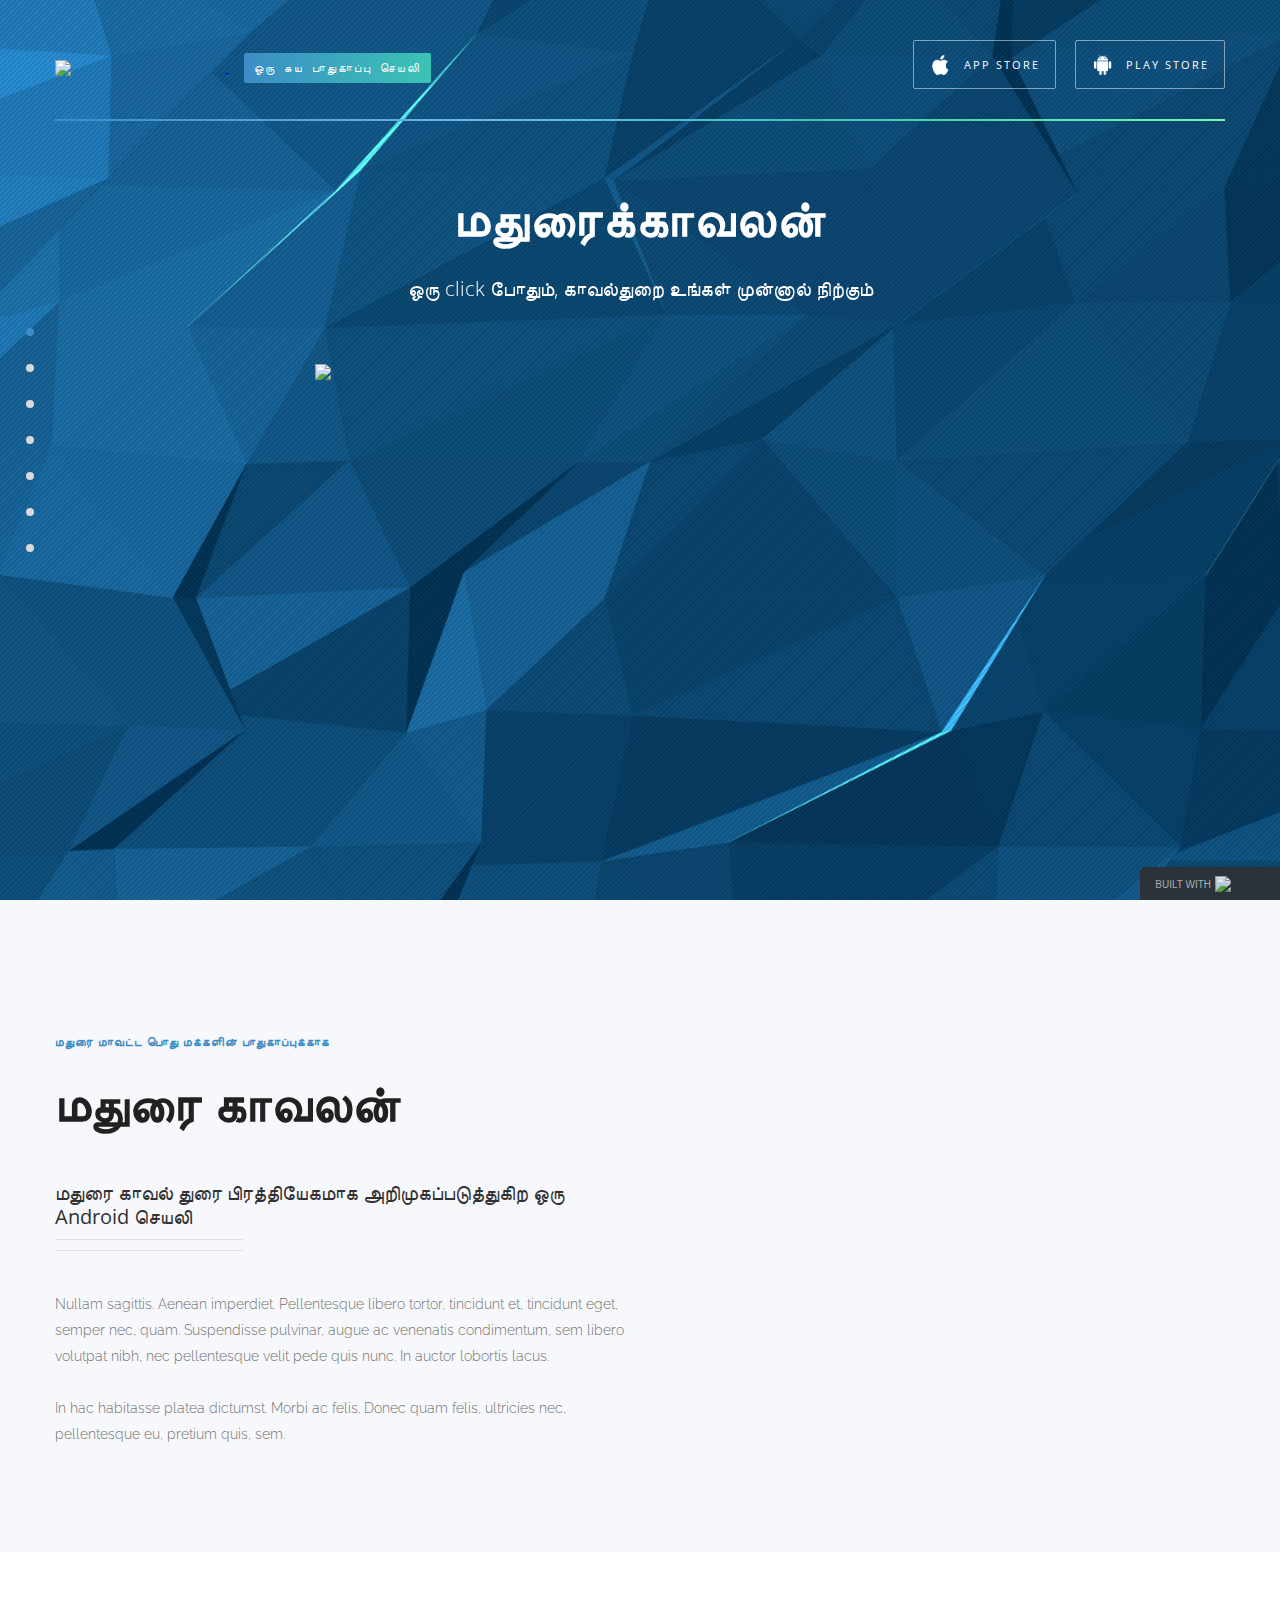
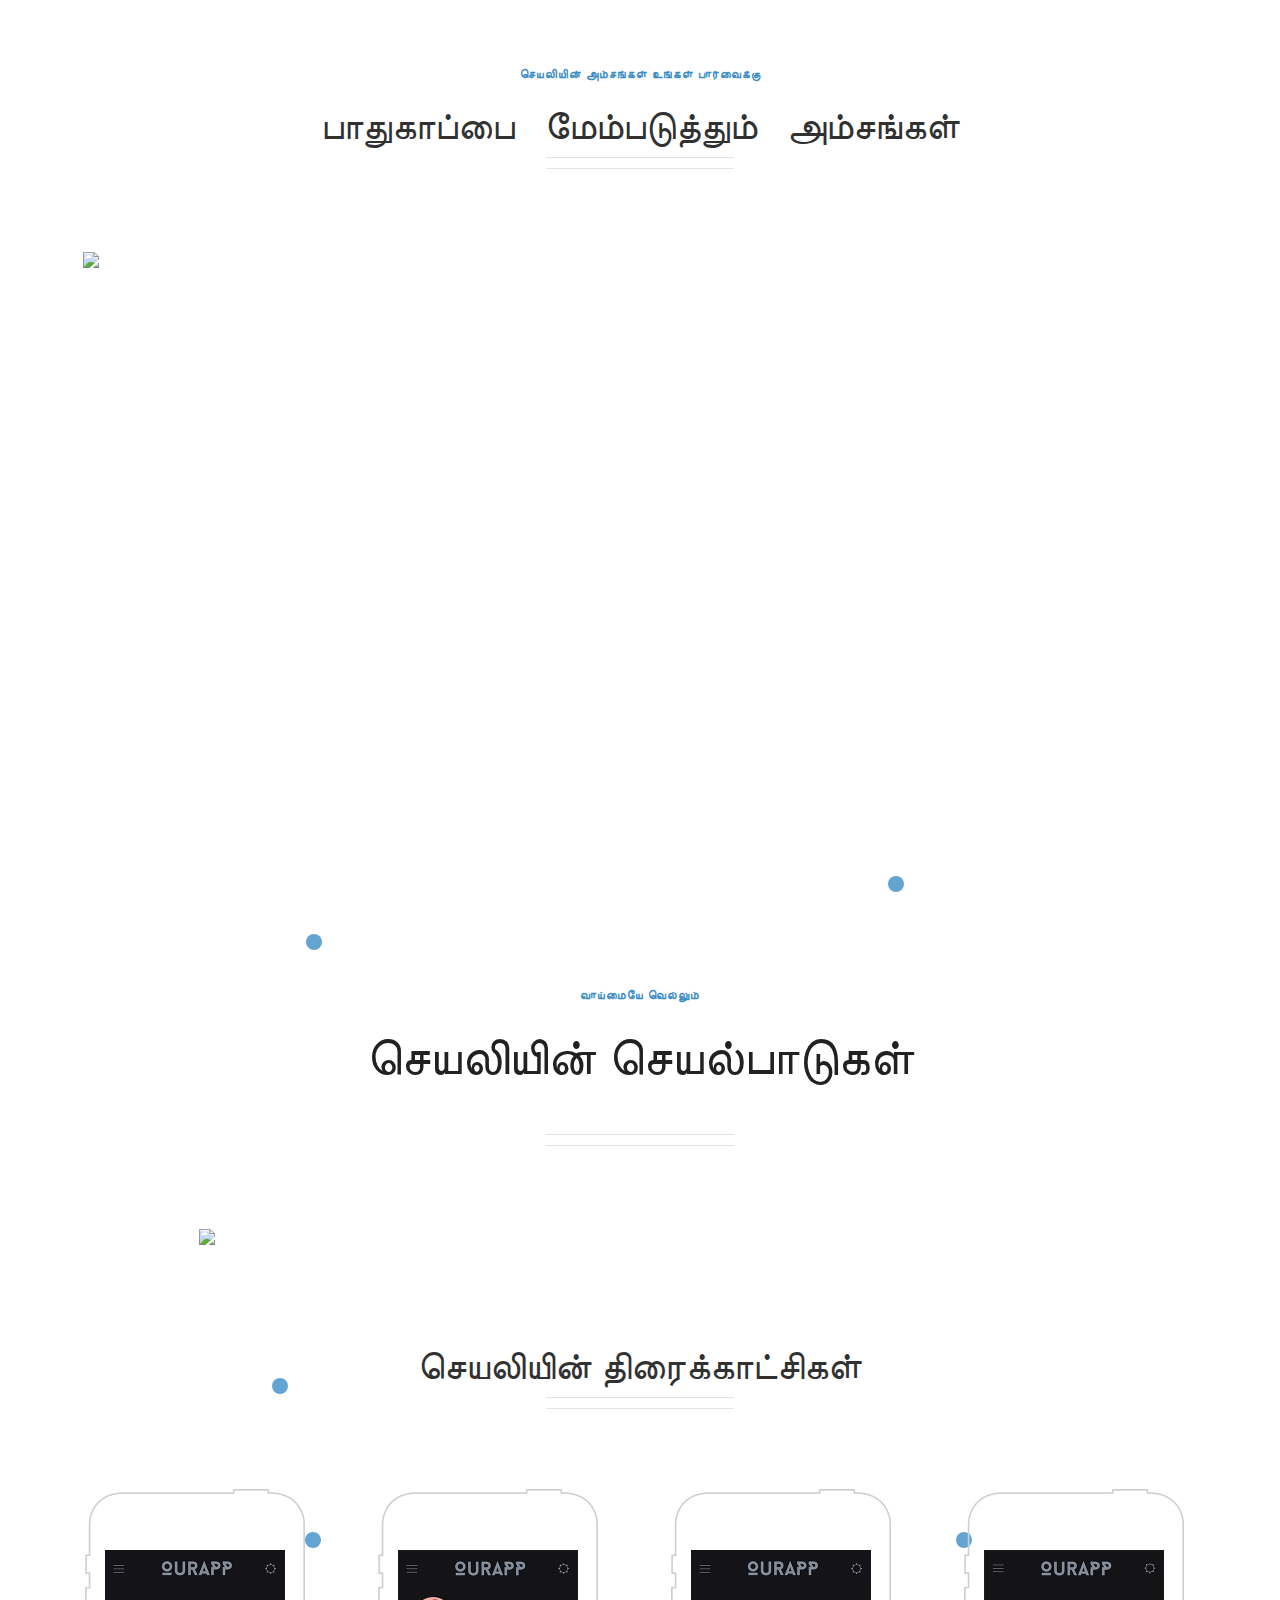
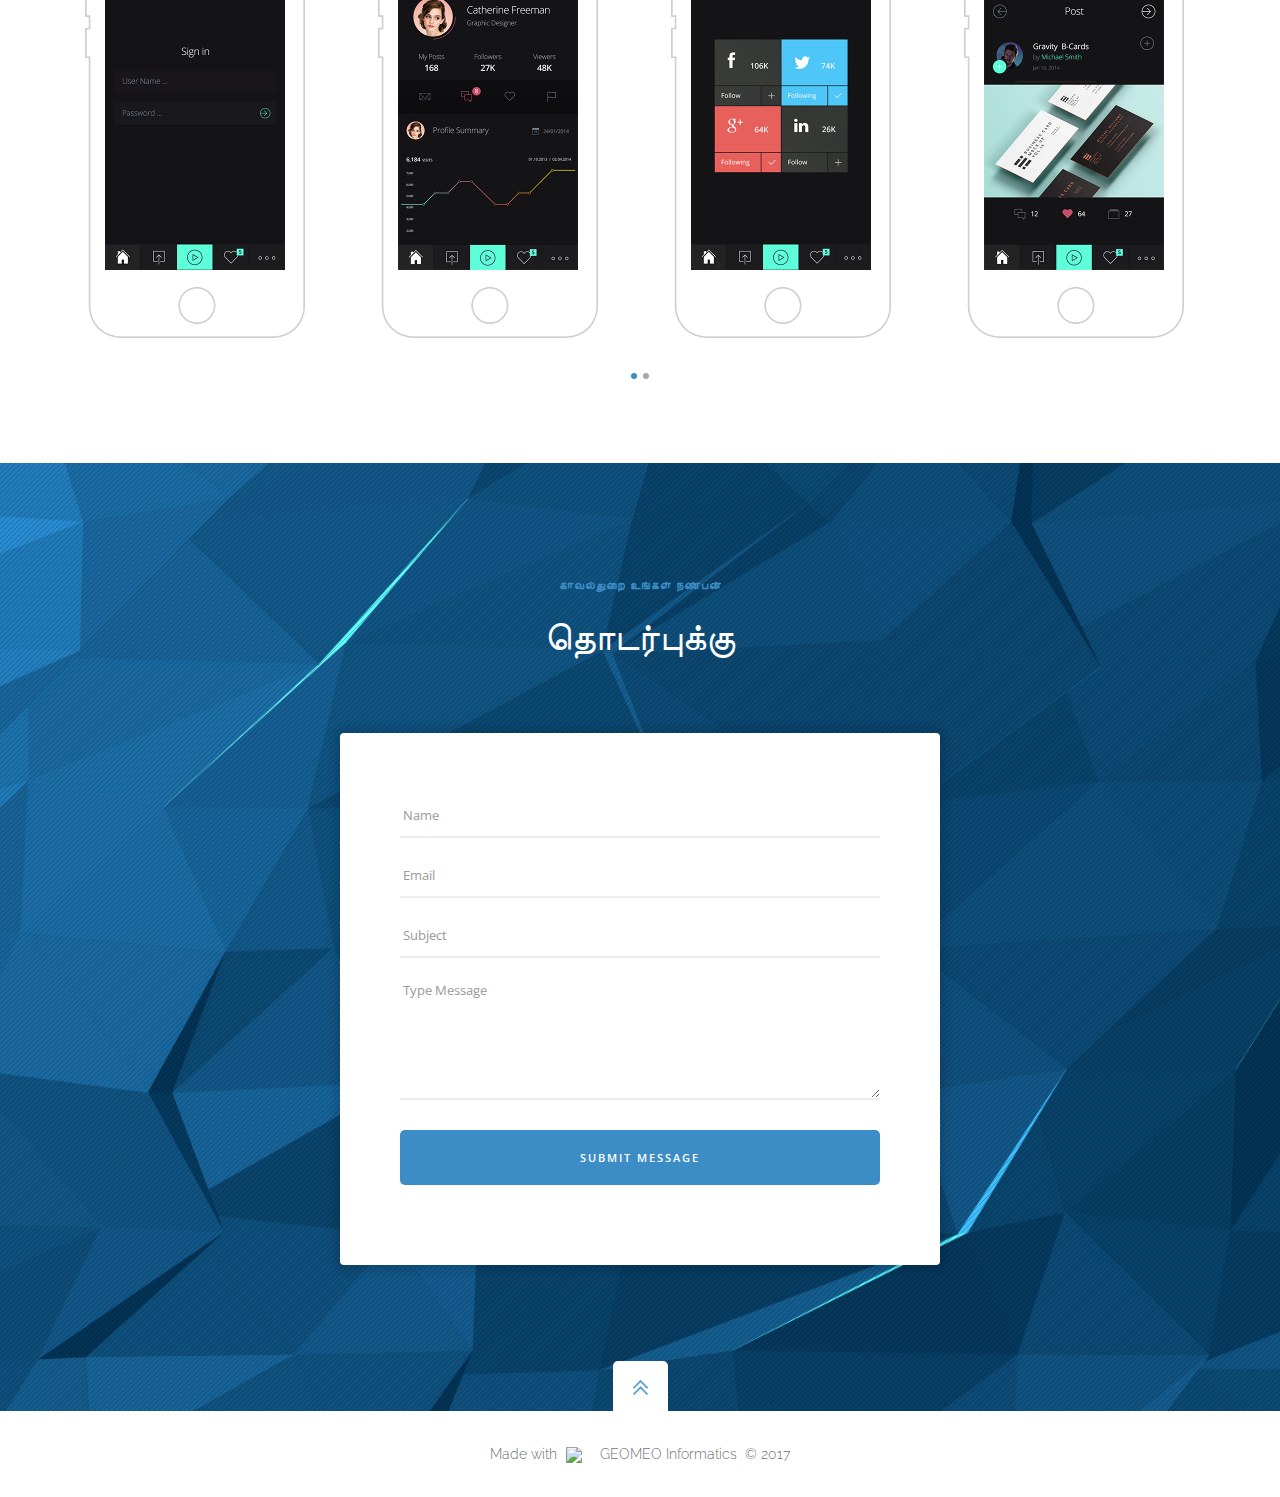
==== commit 3cdf8b0b: "changes commited" ====
--- a/ourapp-template.webflow.io/index.html
+++ b/ourapp-template.webflow.io/index.html
@@ -92,8 +92,8 @@
          </div>
          <div class="banner-container w-container" data-ix="fade-on-scroll">
             <div class="text-wrapper">
-               <h1 class="bann white" data-ix="from-left-on-load"><strong>மதுரை காவலன்</strong></h1>
-               <h4 class="white" data-ix="from-left-on-load">ஒரு click, போதும் காவல்துறை உங்கள் முன்னால் நிற்கும்</h4>
+               <h1 class="bann white" data-ix="from-left-on-load"><strong>மதுரைக்காவலன்</strong></h1>
+               <h4 class="white" data-ix="from-left-on-load">ஒரு click போதும், காவல்துறை உங்கள் முன்னால் நிற்கும்</h4>
                <br>
             </div>
             <div class="iphone-ipad" data-ix="up-down"><img sizes="(max-width: 479px) 300px, (max-width: 767px) 500px, (max-width: 991px) 550px, 650px" src="../uploads.webflow.com/5432b1b70282e4a60a036921/5447bebfc16f2af2595d22ff_slider-phone.png" srcset="http://uploads.webflow.com/5432b1b70282e4a60a036921/5447bebfc16f2af2595d22ff_slider-phone-p-500x318.png 500w, http://uploads.webflow.com/5432b1b70282e4a60a036921/5447bebfc16f2af2595d22ff_slider-phone-p-800x508.png 800w, http://uploads.webflow.com/5432b1b70282e4a60a036921/5447bebfc16f2af2595d22ff_slider-phone-p-1080x686.png 1080w, http://uploads.webflow.com/5432b1b70282e4a60a036921/5447bebfc16f2af2595d22ff_slider-phone.png 1300w" width="650"></div>
@@ -137,7 +137,7 @@
          <div class="w-container">
             <div class="w-row">
                <div class="col-space w-col w-col-6 w-col-stack">
-                  <h4 class="small-tittle">பொது மக்களின் பாதுகாப்புக்காக</h4>
+                  <h4 class="small-tittle">மதுரை மாவட்ட பொது மக்களின் பாதுகாப்புக்காக</h4>
                   <h1>
                      <strong>மதுரை காவலன்</strong>
                   </h1>
@@ -589,14 +589,14 @@
       </section> -->
 
       <section class="contact-section" id="contact">
-         <div class="row-social w-row">
+         <!-- <div class="row-social w-row">
             <div class="col-social w-col w-col-2"><a class="facebook social-block w-inline-block" href="#"></a></div>
             <div class="col-social w-col w-col-2"><a class="social-block twitter w-inline-block" href="#"></a></div>
             <div class="col-social w-col w-col-2"><a class="google-plus social-block w-inline-block" href="#"></a></div>
             <div class="col-social w-col w-col-2"><a class="instagram social-block w-inline-block" href="#"></a></div>
             <div class="col-social w-col w-col-2"><a class="pinterest social-block w-inline-block" href="#"></a></div>
             <div class="col-social w-col w-col-2"><a class="flickr social-block w-inline-block" href="#"></a></div>
-         </div>
+         </div> -->
          <div class="contact-continer w-container">
             <div class="tittle-wrapper">
                <h4 class="small-tittle">காவல்துறை உங்கள் நண்பன்</h4>
